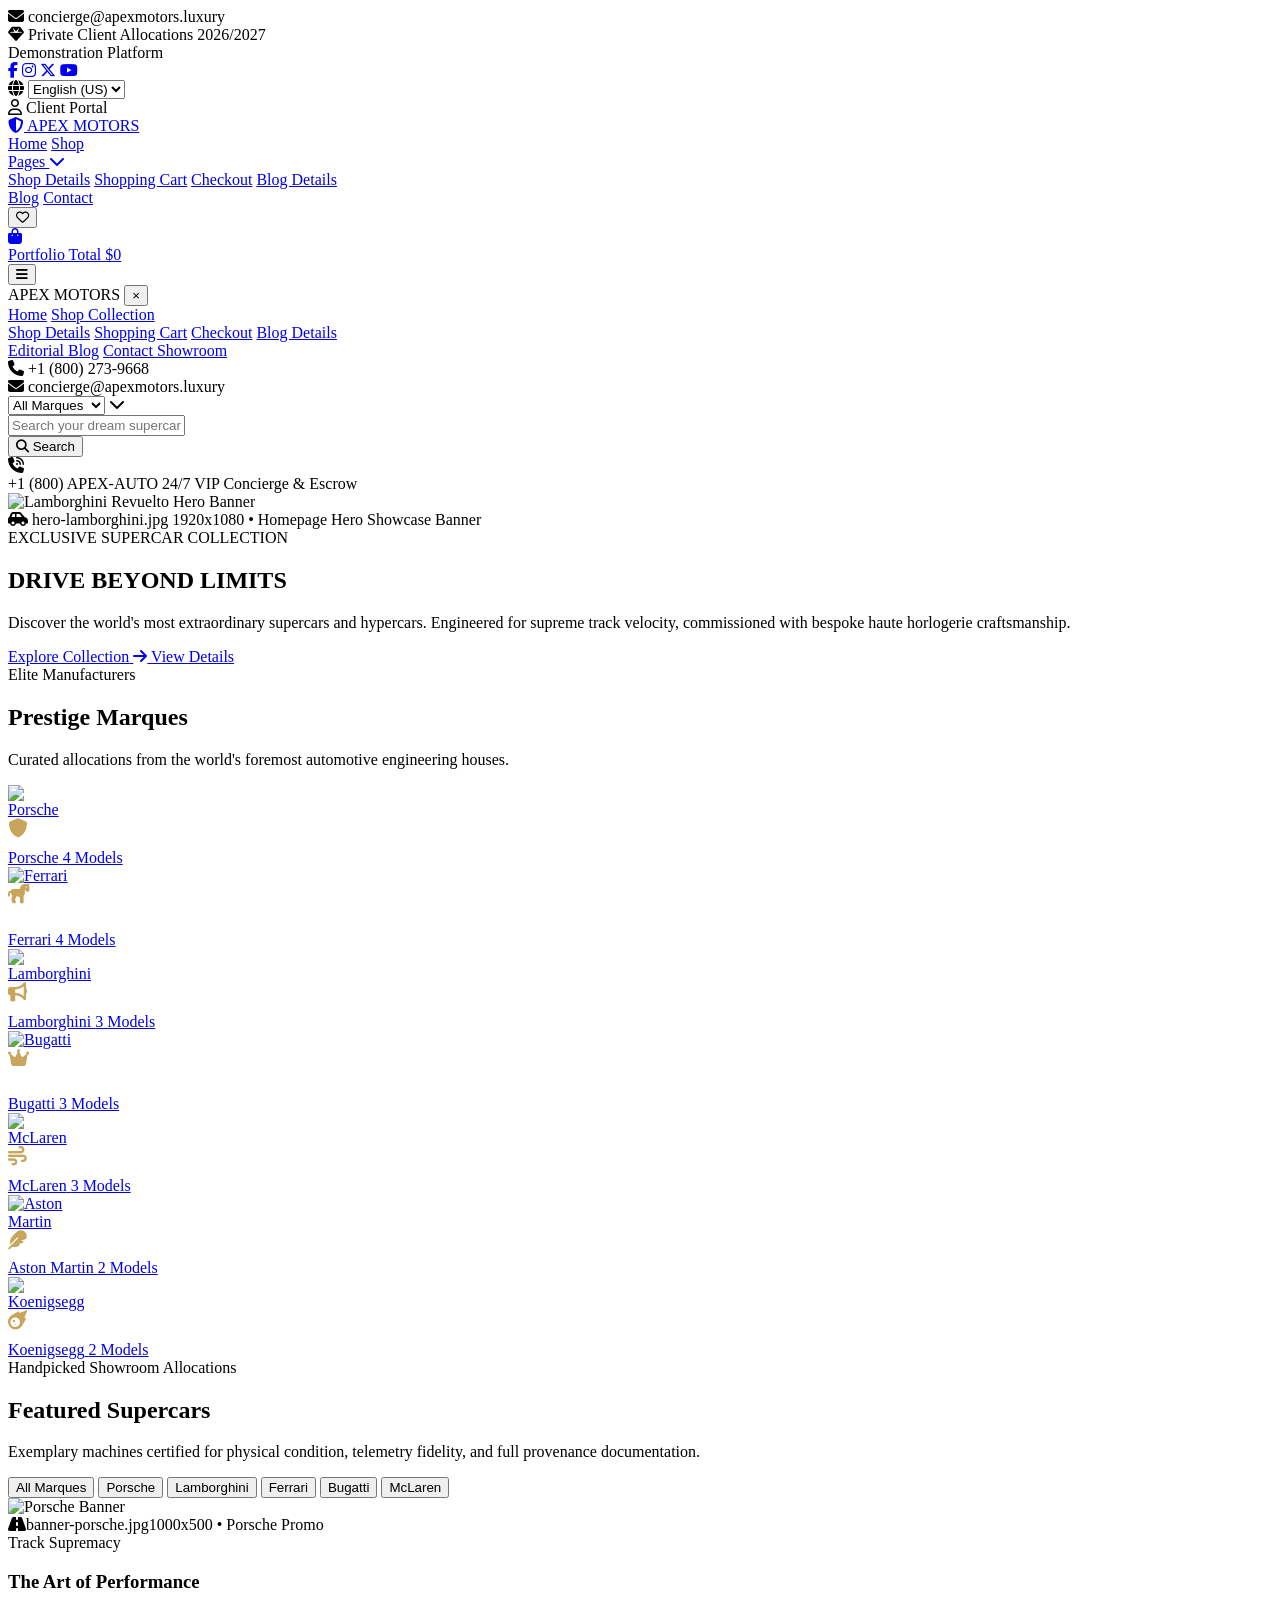
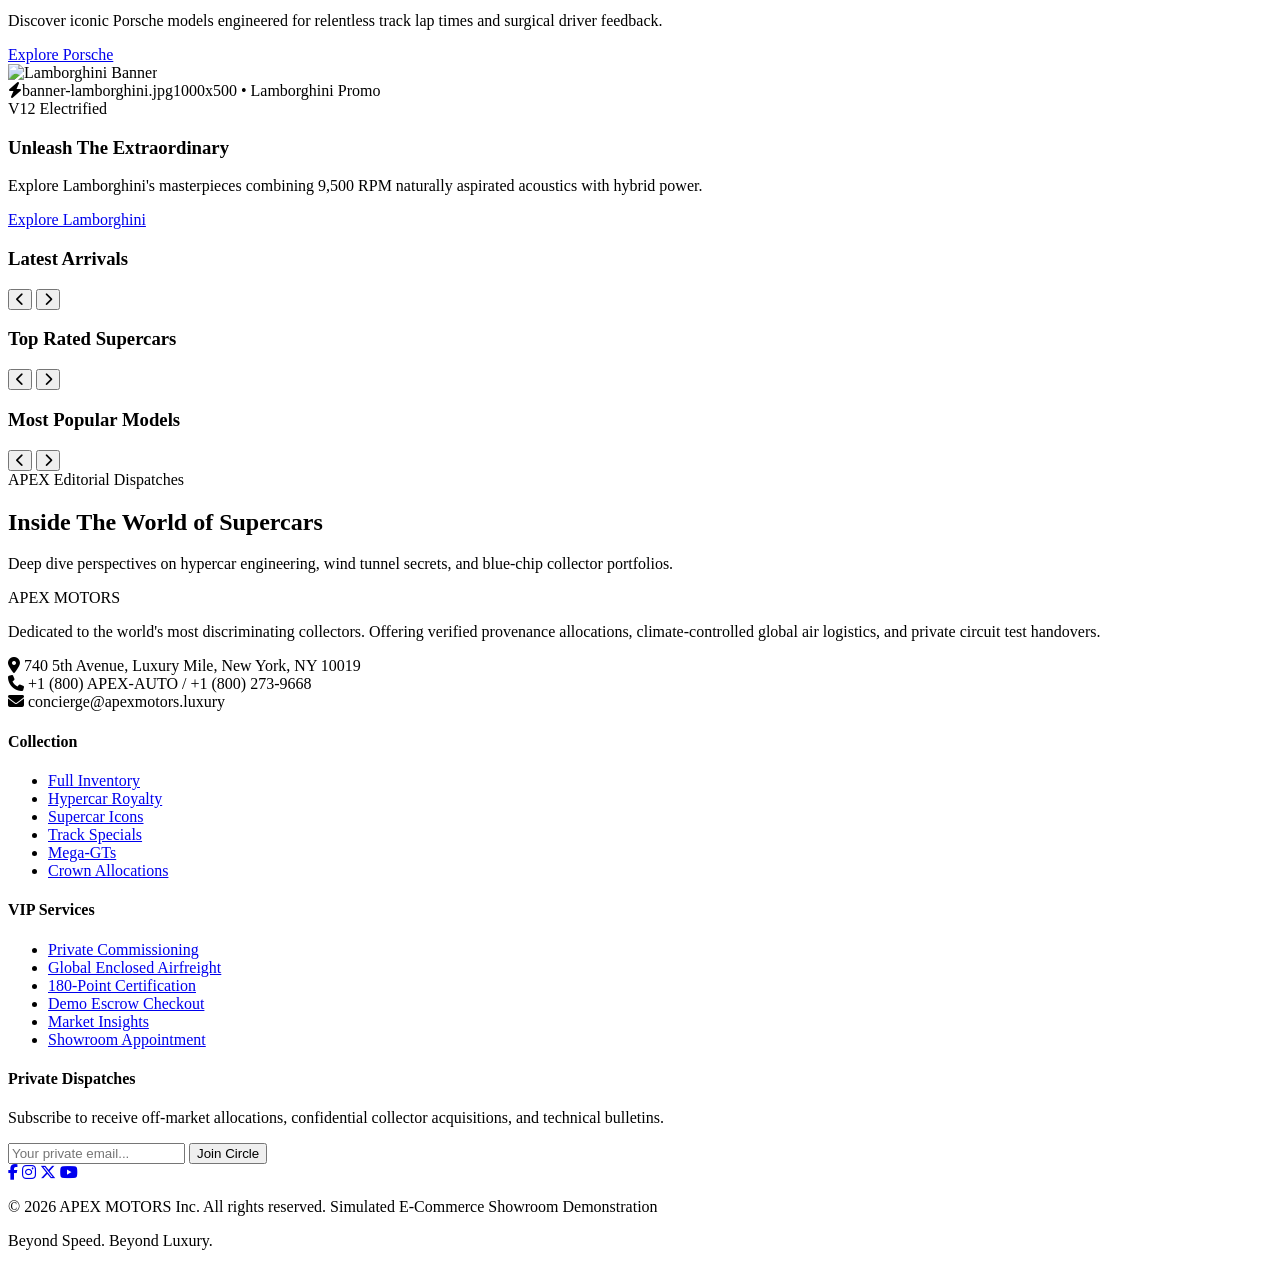
==== index.html @ 687f0379 "Add files via upload" ====
<!DOCTYPE html>
<html lang="en">
<head>
  <meta charset="UTF-8">
  <meta name="viewport" content="width=device-width, initial-scale=1.0">
  <title>APEX MOTORS – Luxury & Exotic Cars | Beyond Speed. Beyond Luxury.</title>
  <meta name="description" content="Premier luxury showroom offering the world's most extraordinary supercars and hypercars from Porsche, Ferrari, Lamborghini, Bugatti, McLaren, and Koenigsegg.">

  <!-- Font Awesome 6 -->
  <link rel="stylesheet" href="https://cdnjs.cloudflare.com/ajax/libs/font-awesome/6.5.1/css/all.min.css">
  <!-- Stylesheets -->
  <link rel="stylesheet" href="css/style.css">
  <link rel="stylesheet" href="css/components.css">
  <link rel="stylesheet" href="css/responsive.css">
  <!-- Image Loader early in head -->
  <script src="js/image-loader.js"></script>
</head>
<body>

  <!-- Top Bar -->
  <aside class="header-top" aria-label="Showroom Information">
    <div class="container">
      <div class="header-top-left">
        <div class="top-contact-item">
          <i class="fa-solid fa-envelope"></i>
          <span>concierge@apexmotors.luxury</span>
        </div>
        <div class="top-contact-item">
          <i class="fa-solid fa-gem"></i>
          <span>Private Client Allocations 2026/2027</span>
        </div>
        <span class="top-notice-pill">Demonstration Platform</span>
      </div>
      <div class="header-top-right">
        <div class="top-social-links">
          <a href="#" aria-label="Facebook"><i class="fa-brands fa-facebook-f"></i></a>
          <a href="#" aria-label="Instagram"><i class="fa-brands fa-instagram"></i></a>
          <a href="#" aria-label="X (Twitter)"><i class="fa-brands fa-x-twitter"></i></a>
          <a href="#" aria-label="YouTube"><i class="fa-brands fa-youtube"></i></a>
        </div>
        <span class="top-divider"></span>
        <div class="header-lang-wrapper">
          <i class="fa-solid fa-globe"></i>
          <select id="header-language-select" class="header-lang-select" aria-label="Select Language">
            <option value="en">English (US)</option>
            <option value="vi">Tiếng Việt</option>
          </select>
        </div>
        <span class="top-divider"></span>
        <div id="header-user-btn" class="header-user-action">
          <i class="fa-regular fa-user"></i>
          <span>Client Portal</span>
        </div>
      </div>
    </div>
  </aside>

  <!-- Main Navigation Header -->
  <header class="header-main" role="banner">
    <div class="container">
      <a href="index.html" class="header-brand">
        <span class="header-brand-logo">
          <i class="fa-solid fa-shield-halved"></i>
          APEX <span>MOTORS</span>
        </span>
      </a>

      <nav class="main-nav" role="navigation" aria-label="Main Navigation">
        <a href="index.html" class="nav-link active">Home</a>
        <a href="shop-grid.html" class="nav-link">Shop</a>
        <div class="nav-item-has-children">
          <a href="shop-grid.html" class="nav-link nav-link-parent">
            Pages <i class="fa-solid fa-chevron-down"></i>
          </a>
          <div class="nav-dropdown">
            <a href="shop-details.html" class="nav-dropdown-link">Shop Details</a>
            <a href="shoping-cart.html" class="nav-dropdown-link">Shopping Cart</a>
            <a href="checkout.html" class="nav-dropdown-link">Checkout</a>
            <a href="blog-details.html" class="nav-dropdown-link">Blog Details</a>
          </div>
        </div>
        <a href="blog.html" class="nav-link">Blog</a>
        <a href="contact.html" class="nav-link">Contact</a>
      </nav>

      <div class="header-actions">
        <!-- Wishlist Icon -->
        <button type="button" class="action-icon-btn trigger-wishlist-modal" aria-label="View Saved Wishlist" title="Saved Wishlist">
          <i class="fa-regular fa-heart"></i>
          <span class="action-badge header-wishlist-count" style="display: none;">0</span>
        </button>

        <!-- Cart Preview -->
        <a href="shoping-cart.html" class="header-cart-preview" title="View Acquisition Cart">
          <div class="action-icon-btn">
            <i class="fa-solid fa-bag-shopping"></i>
            <span class="action-badge header-cart-count" style="display: none;">0</span>
          </div>
          <div class="header-cart-meta">
            <span class="header-cart-label">Portfolio Total</span>
            <span class="header-cart-total-price">$0</span>
          </div>
        </a>

        <!-- Mobile Menu Toggle -->
        <button type="button" class="mobile-menu-toggle" aria-label="Toggle Navigation Menu">
          <i class="fa-solid fa-bars"></i>
        </button>
      </div>
    </div>
  </header>

  <!-- Mobile Drawer -->
  <div class="mobile-nav-overlay"></div>
  <div class="mobile-nav-drawer" role="dialog" aria-modal="true" aria-label="Mobile Navigation">
    <div class="mobile-nav-header">
      <span class="header-brand-logo">APEX <span>MOTORS</span></span>
      <button type="button" class="mobile-nav-close" aria-label="Close Menu">&times;</button>
    </div>
    <div class="mobile-nav-links">
      <a href="index.html" class="mobile-nav-link active">Home</a>
      <a href="shop-grid.html" class="mobile-nav-link">Shop Collection</a>
      <div class="mobile-nav-dropdown">
        <a href="shop-details.html">Shop Details</a>
        <a href="shoping-cart.html">Shopping Cart</a>
        <a href="checkout.html">Checkout</a>
        <a href="blog-details.html">Blog Details</a>
      </div>
      <a href="blog.html" class="mobile-nav-link">Editorial Blog</a>
      <a href="contact.html" class="mobile-nav-link">Contact Showroom</a>
    </div>
    <div class="mobile-nav-footer">
      <div><i class="fa-solid fa-phone text-gold"></i> +1 (800) 273-9668</div>
      <div><i class="fa-solid fa-envelope text-gold"></i> concierge@apexmotors.luxury</div>
    </div>
  </div>

  <!-- Hero Search & Support Bar -->
  <section class="hero-search-section">
    <div class="container">
      <div class="hero-search-container">
        <form class="hero-search-form" action="shop-grid.html" method="GET">
          <div class="search-brand-select-wrapper">
            <select name="brand" class="search-brand-select" aria-label="Select Marque">
              <option value="all">All Marques</option>
              <option value="Porsche">Porsche</option>
              <option value="Ferrari">Ferrari</option>
              <option value="Lamborghini">Lamborghini</option>
              <option value="Bugatti">Bugatti</option>
              <option value="McLaren">McLaren</option>
              <option value="Aston Martin">Aston Martin</option>
              <option value="Koenigsegg">Koenigsegg</option>
            </select>
            <i class="fa-solid fa-chevron-down select-arrow"></i>
          </div>
          <div class="search-input-wrapper">
            <input type="text" name="search" class="search-input" placeholder="Search your dream supercar..." aria-label="Search Supercars" />
          </div>
          <button type="submit" class="btn-search">
            <i class="fa-solid fa-magnifying-glass"></i>
            <span>Search</span>
          </button>
        </form>

        <div class="showroom-support-badge">
          <div class="support-icon">
            <i class="fa-solid fa-phone-volume"></i>
          </div>
          <div class="support-info">
            <span class="support-phone">+1 (800) APEX-AUTO</span>
            <span class="support-hours">24/7 VIP Concierge & Escrow</span>
          </div>
        </div>
      </div>
    </div>
  </section>

  <!-- Hero Main Showcase -->
  <section class="hero-section">
    <div class="hero-bg-container">
      <div 
        class="image-slot hero-bg-slot" 
        data-image="images/hero/hero-lamborghini.jpg"
        data-filename="hero-lamborghini.jpg"
        data-dimensions="1920x1080"
        data-desc="Showroom Hero Banner – Flagship V12 Hypercar"
        role="img"
        aria-label="Lamborghini Revuelto Flagship Showcase"
      >
        <img 
          src="images/hero/hero-lamborghini.jpg" 
          alt="Lamborghini Revuelto Hero Banner" 
          class="slot-real-image" 
          onload="ImageLoader.onImageLoad(this)" 
          onerror="ImageLoader.onImageError(this)" 
        />
        <div class="image-placeholder">
          <div class="placeholder-inner">
            <span class="placeholder-icon"><i class="fa-solid fa-car-side"></i></span>
            <span class="placeholder-filename">hero-lamborghini.jpg</span>
            <span class="placeholder-meta">
              <span class="placeholder-size">1920x1080</span>
              <span class="placeholder-dot">&bull;</span>
              <span class="placeholder-desc">Homepage Hero Showcase Banner</span>
            </span>
          </div>
        </div>
      </div>
    </div>
    <div class="hero-overlay"></div>
    <div class="container">
      <div class="hero-content">
        <span class="hero-label">EXCLUSIVE SUPERCAR COLLECTION</span>
        <h1 class="hero-title">DRIVE BEYOND <span>LIMITS</span></h1>
        <p class="hero-subtitle">
          Discover the world's most extraordinary supercars and hypercars. Engineered for supreme track velocity, commissioned with bespoke haute horlogerie craftsmanship.
        </p>
        <div class="hero-actions">
          <a href="shop-grid.html" class="btn btn-gold">
            <span>Explore Collection</span>
            <i class="fa-solid fa-arrow-right"></i>
          </a>
          <a href="shop-details.html?id=lamborghini-revuelto" class="btn btn-outline">
            <span>View Details</span>
          </a>
        </div>
      </div>
    </div>
  </section>

  <!-- Brand Categories Carousel / Grid -->
  <section class="brand-categories-section section-spad">
    <div class="container">
      <div class="section-header">
        <span class="section-tagline">Elite Manufacturers</span>
        <h2 class="section-title">Prestige Marques</h2>
        <p class="section-subtitle">Curated allocations from the world's foremost automotive engineering houses.</p>
      </div>

      <div class="brand-grid">
        <a href="shop-grid.html?brand=Porsche" class="brand-card">
          <div class="brand-logo-slot">
            <div 
              class="image-slot" 
              data-image="images/brands/brand-porsche.png"
              data-filename="brand-porsche.png"
              data-dimensions="200x200"
              data-desc="Porsche Logo Asset"
              style="width: 64px; height: 64px; border-radius: 50%;"
            >
              <img src="images/brands/brand-porsche.jpg" alt="Porsche" class="slot-real-image" onload="ImageLoader.onImageLoad(this)" onerror="ImageLoader.onImageError(this)" />
              <div class="image-placeholder"><div class="placeholder-inner"><i class="fa-solid fa-shield" style="font-size: 1.2rem; color: #C9A45C;"></i></div></div>
            </div>
          </div>
          <span class="brand-card-name">Porsche</span>
          <span class="brand-card-count">4 Models</span>
        </a>

        <a href="shop-grid.html?brand=Ferrari" class="brand-card">
          <div class="brand-logo-slot">
            <div 
              class="image-slot" 
              data-image="images/brands/brand-ferrari.jpg"
              data-filename="brand-ferrari.png"
              data-dimensions="200x200"
              data-desc="Ferrari Logo Asset"
              style="width: 64px; height: 64px; border-radius: 50%;"
            >
              <img src="images/brands/brand-ferrari.png" alt="Ferrari" class="slot-real-image" onload="ImageLoader.onImageLoad(this)" onerror="ImageLoader.onImageError(this)" />
              <div class="image-placeholder"><div class="placeholder-inner"><i class="fa-solid fa-horse" style="font-size: 1.2rem; color: #C9A45C;"></i></div></div>
            </div>
          </div>
          <span class="brand-card-name">Ferrari</span>
          <span class="brand-card-count">4 Models</span>
        </a>

        <a href="shop-grid.html?brand=Lamborghini" class="brand-card">
          <div class="brand-logo-slot">
            <div 
              class="image-slot" 
              data-image="images/brands/brand-lamborghini.png"
              data-filename="brand-lamborghini.png"
              data-dimensions="200x200"
              data-desc="Lamborghini Logo Asset"
              style="width: 64px; height: 64px; border-radius: 50%;"
            >
              <img src="images/brands/brand-lamborghini.jpg" alt="Lamborghini" class="slot-real-image" onload="ImageLoader.onImageLoad(this)" onerror="ImageLoader.onImageError(this)" />
              <div class="image-placeholder"><div class="placeholder-inner"><i class="fa-solid fa-bullhorn" style="font-size: 1.2rem; color: #C9A45C;"></i></div></div>
            </div>
          </div>
          <span class="brand-card-name">Lamborghini</span>
          <span class="brand-card-count">3 Models</span>
        </a>

        <a href="shop-grid.html?brand=Bugatti" class="brand-card">
          <div class="brand-logo-slot">
            <div 
              class="image-slot" 
              data-image="images/brands/brand-bugatti.png"
              data-filename="brand-bugatti.png"
              data-dimensions="200x200"
              data-desc="Bugatti Logo Asset"
              style="width: 64px; height: 64px; border-radius: 50%;"
            >
              <img src="images/brands/brand-bugatti.png" alt="Bugatti" class="slot-real-image" onload="ImageLoader.onImageLoad(this)" onerror="ImageLoader.onImageError(this)" />
              <div class="image-placeholder"><div class="placeholder-inner"><i class="fa-solid fa-crown" style="font-size: 1.2rem; color: #C9A45C;"></i></div></div>
            </div>
          </div>
          <span class="brand-card-name">Bugatti</span>
          <span class="brand-card-count">3 Models</span>
        </a>

        <a href="shop-grid.html?brand=McLaren" class="brand-card">
          <div class="brand-logo-slot">
            <div 
              class="image-slot" 
              data-image="images/brands/brand-mclaren.png"
              data-filename="brand-mclaren.png"
              data-dimensions="200x200"
              data-desc="McLaren Logo Asset"
              style="width: 64px; height: 64px; border-radius: 50%;"
            >
              <img src="images/brands/brand-mclaren.jpg" alt="McLaren" class="slot-real-image" onload="ImageLoader.onImageLoad(this)" onerror="ImageLoader.onImageError(this)" />
              <div class="image-placeholder"><div class="placeholder-inner"><i class="fa-solid fa-wind" style="font-size: 1.2rem; color: #C9A45C;"></i></div></div>
            </div>
          </div>
          <span class="brand-card-name">McLaren</span>
          <span class="brand-card-count">3 Models</span>
        </a>

        <a href="shop-grid.html?brand=Aston%20Martin" class="brand-card">
          <div class="brand-logo-slot">
            <div 
              class="image-slot" 
              data-image="images/brands/brand-aston-martin.png"
              data-filename="brand-aston-martin.png"
              data-dimensions="200x200"
              data-desc="Aston Martin Logo Asset"
              style="width: 64px; height: 64px; border-radius: 50%;"
            >
              <img src="images/brands/brand-aston-martin.png" alt="Aston Martin" class="slot-real-image" onload="ImageLoader.onImageLoad(this)" onerror="ImageLoader.onImageError(this)" />
              <div class="image-placeholder"><div class="placeholder-inner"><i class="fa-solid fa-feather" style="font-size: 1.2rem; color: #C9A45C;"></i></div></div>
            </div>
          </div>
          <span class="brand-card-name">Aston Martin</span>
          <span class="brand-card-count">2 Models</span>
        </a>

        <a href="shop-grid.html?brand=Koenigsegg" class="brand-card">
          <div class="brand-logo-slot">
            <div 
              class="image-slot" 
              data-image="images/brands/brand-koenigsegg.png"
              data-filename="brand-koenigsegg.png"
              data-dimensions="200x200"
              data-desc="Koenigsegg Logo Asset"
              style="width: 64px; height: 64px; border-radius: 50%;"
            >
              <img src="images/brands/brand-koenigsegg.png" alt="Koenigsegg" class="slot-real-image" onload="ImageLoader.onImageLoad(this)" onerror="ImageLoader.onImageError(this)" />
              <div class="image-placeholder"><div class="placeholder-inner"><i class="fa-solid fa-meteor" style="font-size: 1.2rem; color: #C9A45C;"></i></div></div>
            </div>
          </div>
          <span class="brand-card-name">Koenigsegg</span>
          <span class="brand-card-count">2 Models</span>
        </a>
      </div>
    </div>
  </section>

  <!-- Featured Cars with Working Filter Tabs -->
  <section class="featured-section section-spad" style="background-color: var(--bg-secondary); border-top: 1px solid var(--border-color); border-bottom: 1px solid var(--border-color);">
    <div class="container">
      <div class="section-header">
        <span class="section-tagline">Handpicked Showroom Allocations</span>
        <h2 class="section-title">Featured Supercars</h2>
        <p class="section-subtitle">Exemplary machines certified for physical condition, telemetry fidelity, and full provenance documentation.</p>
      </div>

      <!-- Filter Tabs -->
      <div class="featured-filter-tabs">
        <button type="button" class="filter-tab-btn is-active" data-filter="all">All Marques</button>
        <button type="button" class="filter-tab-btn" data-filter="Porsche">Porsche</button>
        <button type="button" class="filter-tab-btn" data-filter="Lamborghini">Lamborghini</button>
        <button type="button" class="filter-tab-btn" data-filter="Ferrari">Ferrari</button>
        <button type="button" class="filter-tab-btn" data-filter="Bugatti">Bugatti</button>
        <button type="button" class="filter-tab-btn" data-filter="McLaren">McLaren</button>
      </div>

      <!-- Cards Grid -->
      <div class="featured-cars-grid" id="homepage-featured-grid">
        <!-- Rendered dynamically by JavaScript -->
      </div>
    </div>
  </section>

  <!-- Promotional Banners -->
  <section class="promotions-section section-spad">
    <div class="container">
      <div class="promotions-grid">
        <!-- Banner 1 -->
        <div class="promo-banner-card">
          <div class="promo-banner-bg">
            <div 
              class="image-slot" 
              data-image="images/banners/banner-porsche.jpg"
              data-filename="banner-porsche.jpg"
              data-dimensions="1000x500"
              data-desc="Porsche Track Banner"
              role="img"
              aria-label="Porsche GT Series Track Weapon"
            >
              <img src="images/banners/banner-porsche.jpg" alt="Porsche Banner" class="slot-real-image" onload="ImageLoader.onImageLoad(this)" onerror="ImageLoader.onImageError(this)" />
              <div class="image-placeholder"><div class="placeholder-inner"><i class="fa-solid fa-road"></i><span class="placeholder-filename">banner-porsche.jpg</span><span class="placeholder-meta">1000x500 &bull; Porsche Promo</span></div></div>
            </div>
          </div>
          <div class="promo-banner-overlay"></div>
          <div class="promo-banner-content">
            <span class="promo-tag">Track Supremacy</span>
            <h3 class="promo-title">The Art of Performance</h3>
            <p class="promo-desc">Discover iconic Porsche models engineered for relentless track lap times and surgical driver feedback.</p>
            <a href="shop-grid.html?brand=Porsche" class="btn btn-gold btn-sm">Explore Porsche</a>
          </div>
        </div>

        <!-- Banner 2 -->
        <div class="promo-banner-card">
          <div class="promo-banner-bg">
            <div 
              class="image-slot" 
              data-image="images/banners/banner-lamborghini.jpg"
              data-filename="banner-lamborghini.jpg"
              data-dimensions="1000x500"
              data-desc="Lamborghini V12 Hybrid Banner"
              role="img"
              aria-label="Lamborghini V12 Hybrid Electrification"
            >
              <img src="images/banners/banner-lamborghini.jpg" alt="Lamborghini Banner" class="slot-real-image" onload="ImageLoader.onImageLoad(this)" onerror="ImageLoader.onImageError(this)" />
              <div class="image-placeholder"><div class="placeholder-inner"><i class="fa-solid fa-bolt"></i><span class="placeholder-filename">banner-lamborghini.jpg</span><span class="placeholder-meta">1000x500 &bull; Lamborghini Promo</span></div></div>
            </div>
          </div>
          <div class="promo-banner-overlay"></div>
          <div class="promo-banner-content">
            <span class="promo-tag">V12 Electrified</span>
            <h3 class="promo-title">Unleash The Extraordinary</h3>
            <p class="promo-desc">Explore Lamborghini's masterpieces combining 9,500 RPM naturally aspirated acoustics with hybrid power.</p>
            <a href="shop-grid.html?brand=Lamborghini" class="btn btn-gold btn-sm">Explore Lamborghini</a>
          </div>
        </div>
      </div>
    </div>
  </section>

  <!-- Product Collections (3 Columns) -->
  <section class="collections-section section-spad" style="background-color: var(--bg-secondary); border-top: 1px solid var(--border-color); border-bottom: 1px solid var(--border-color);">
    <div class="container">
      <div class="collections-grid">
        <!-- Column 1: Latest Arrivals -->
        <div class="collection-column">
          <div class="collection-header">
            <h3 class="collection-title">Latest Arrivals</h3>
            <div class="collection-arrows">
              <button type="button" class="collection-arrow-btn" id="col-latest-prev" aria-label="Previous"><i class="fa-solid fa-chevron-left"></i></button>
              <button type="button" class="collection-arrow-btn" id="col-latest-next" aria-label="Next"><i class="fa-solid fa-chevron-right"></i></button>
            </div>
          </div>
          <div class="collection-items" id="col-latest-items">
            <!-- Dynamic Mini Cards -->
          </div>
        </div>

        <!-- Column 2: Top Rated Supercars -->
        <div class="collection-column">
          <div class="collection-header">
            <h3 class="collection-title">Top Rated Supercars</h3>
            <div class="collection-arrows">
              <button type="button" class="collection-arrow-btn" id="col-rated-prev" aria-label="Previous"><i class="fa-solid fa-chevron-left"></i></button>
              <button type="button" class="collection-arrow-btn" id="col-rated-next" aria-label="Next"><i class="fa-solid fa-chevron-right"></i></button>
            </div>
          </div>
          <div class="collection-items" id="col-rated-items">
            <!-- Dynamic Mini Cards -->
          </div>
        </div>

        <!-- Column 3: Most Popular Models -->
        <div class="collection-column">
          <div class="collection-header">
            <h3 class="collection-title">Most Popular Models</h3>
            <div class="collection-arrows">
              <button type="button" class="collection-arrow-btn" id="col-popular-prev" aria-label="Previous"><i class="fa-solid fa-chevron-left"></i></button>
              <button type="button" class="collection-arrow-btn" id="col-popular-next" aria-label="Next"><i class="fa-solid fa-chevron-right"></i></button>
            </div>
          </div>
          <div class="collection-items" id="col-popular-items">
            <!-- Dynamic Mini Cards -->
          </div>
        </div>
      </div>
    </div>
  </section>

  <!-- Latest Blog Section -->
  <section class="latest-blog-section section-spad">
    <div class="container">
      <div class="section-header">
        <span class="section-tagline">APEX Editorial Dispatches</span>
        <h2 class="section-title">Inside The World of Supercars</h2>
        <p class="section-subtitle">Deep dive perspectives on hypercar engineering, wind tunnel secrets, and blue-chip collector portfolios.</p>
      </div>

      <div class="latest-blog-grid" id="homepage-blog-grid">
        <!-- Rendered dynamically from APEX_DATA.blogPosts -->
      </div>
    </div>
  </section>

  <!-- Footer -->
  <footer class="footer-main" role="contentinfo">
    <div class="footer-top">
      <div class="container">
        <div class="footer-grid">
          <!-- Col 1 -->
          <div class="footer-col-brand">
            <span class="footer-brand-logo">APEX <span>MOTORS</span></span>
            <p class="footer-brand-desc">
              Dedicated to the world's most discriminating collectors. Offering verified provenance allocations, climate-controlled global air logistics, and private circuit test handovers.
            </p>
            <div class="footer-contact-list">
              <div class="footer-contact-item">
                <i class="fa-solid fa-location-dot"></i>
                <span>740 5th Avenue, Luxury Mile, New York, NY 10019</span>
              </div>
              <div class="footer-contact-item">
                <i class="fa-solid fa-phone"></i>
                <span>+1 (800) APEX-AUTO / +1 (800) 273-9668</span>
              </div>
              <div class="footer-contact-item">
                <i class="fa-solid fa-envelope"></i>
                <span>concierge@apexmotors.luxury</span>
              </div>
            </div>
          </div>

          <!-- Col 2: Quick Links -->
          <div class="footer-col-links">
            <h4 class="footer-col-title">Collection</h4>
            <ul class="footer-links-list">
              <li><a href="shop-grid.html">Full Inventory</a></li>
              <li><a href="shop-grid.html?category=Hypercar">Hypercar Royalty</a></li>
              <li><a href="shop-grid.html?category=Supercar">Supercar Icons</a></li>
              <li><a href="shop-grid.html?category=Sports%20Car">Track Specials</a></li>
              <li><a href="shop-grid.html?category=Grand%20Tourer">Mega-GTs</a></li>
              <li><a href="shop-grid.html?sort=price-high">Crown Allocations</a></li>
            </ul>
          </div>

          <!-- Col 3: Customer Support -->
          <div class="footer-col-links">
            <h4 class="footer-col-title">VIP Services</h4>
            <ul class="footer-links-list">
              <li><a href="contact.html">Private Commissioning</a></li>
              <li><a href="contact.html">Global Enclosed Airfreight</a></li>
              <li><a href="shop-details.html">180-Point Certification</a></li>
              <li><a href="checkout.html">Demo Escrow Checkout</a></li>
              <li><a href="blog.html">Market Insights</a></li>
              <li><a href="contact.html">Showroom Appointment</a></li>
            </ul>
          </div>

          <!-- Col 4: Newsletter -->
          <div class="footer-col-newsletter">
            <h4 class="footer-col-title">Private Dispatches</h4>
            <p class="footer-newsletter-text">
              Subscribe to receive off-market allocations, confidential collector acquisitions, and technical bulletins.
            </p>
            <form class="footer-newsletter-form">
              <input type="email" placeholder="Your private email..." required aria-label="Email for newsletter" />
              <button type="submit">Join Circle</button>
            </form>
            <div class="footer-social-links">
              <a href="#" class="footer-social-btn" aria-label="Facebook"><i class="fa-brands fa-facebook-f"></i></a>
              <a href="#" class="footer-social-btn" aria-label="Instagram"><i class="fa-brands fa-instagram"></i></a>
              <a href="#" class="footer-social-btn" aria-label="X (Twitter)"><i class="fa-brands fa-x-twitter"></i></a>
              <a href="#" class="footer-social-btn" aria-label="YouTube"><i class="fa-brands fa-youtube"></i></a>
            </div>
          </div>
        </div>
      </div>
    </div>

    <div class="footer-bottom">
      <div class="container">
        <p>&copy; 2026 APEX MOTORS Inc. All rights reserved. <span class="footer-disclaimer-pill">Simulated E-Commerce Showroom Demonstration</span></p>
        <p>Beyond Speed. Beyond Luxury.</p>
      </div>
    </div>
  </footer>

  <!-- Scripts -->
  <script src="js/data.js"></script>
  <script src="js/image-loader.js"></script>
  <script src="js/validation.js"></script>
  <script src="js/cart.js"></script>
  <script src="js/wishlist.js"></script>
  <script src="js/products.js"></script>
  <script src="js/main.js"></script>

  <!-- Homepage Dynamic Inits -->
  <script>
    document.addEventListener("DOMContentLoaded", () => {
      // 1. Featured Supercars with Tabs
      const grid = document.getElementById("homepage-featured-grid");
      const tabBtns = document.querySelectorAll(".featured-filter-tabs .filter-tab-btn");

      const renderFeatured = (brandFilter = "all") => {
        if (!grid) return;
        const filtered = APEX_DATA.cars.filter(car => {
          if (brandFilter === "all") return car.featured || car.badge;
          return car.brand.toLowerCase() === brandFilter.toLowerCase();
        }).slice(0, 8);

        grid.innerHTML = filtered.map(car => Products.renderCard(car)).join("");
      };

      renderFeatured("all");
      Products.bindCardEvents(grid);

      tabBtns.forEach(btn => {
        btn.addEventListener("click", () => {
          tabBtns.forEach(b => b.classList.remove("is-active"));
          btn.classList.add("is-active");
          const brand = btn.getAttribute("data-filter");
          renderFeatured(brand);
        });
      });

      // 2. 3-Column Collections
      const colLatest = document.getElementById("col-latest-items");
      const colRated = document.getElementById("col-rated-items");
      const colPopular = document.getElementById("col-popular-items");

      if (colLatest) {
        const items = APEX_DATA.cars.filter(c => c.collection === "latest").slice(0, 3);
        colLatest.innerHTML = items.map(c => Products.renderMiniCard(c)).join("");
      }
      if (colRated) {
        const items = APEX_DATA.cars.filter(c => c.collection === "topRated").slice(0, 3);
        colRated.innerHTML = items.map(c => Products.renderMiniCard(c)).join("");
      }
      if (colPopular) {
        const items = APEX_DATA.cars.filter(c => c.collection === "popular").slice(0, 3);
        colPopular.innerHTML = items.map(c => Products.renderMiniCard(c)).join("");
      }

      // 3. Latest Blog
      const blogGrid = document.getElementById("homepage-blog-grid");
      if (blogGrid) {
        const recentBlogs = APEX_DATA.blogPosts.slice(0, 3);
        blogGrid.innerHTML = recentBlogs.map(post => `
          <article class="blog-card">
            <a href="blog-details.html?id=${post.id}" class="blog-card-img-link">
              ${ImageLoader.createImageSlot({
                src: post.image,
                alt: post.title,
                description: "Editorial Thumbnail",
                dimensions: "1000x650",
                aspectRatio: "16/10",
                className: "blog-card-image"
              })}
            </a>
            <div class="blog-card-content">
              <div class="blog-card-meta">
                <span class="blog-cat-pill">${post.category}</span>
                <span class="blog-date"><i class="fa-regular fa-calendar"></i> ${post.date}</span>
              </div>
              <h3 class="blog-card-title"><a href="blog-details.html?id=${post.id}">${post.title}</a></h3>
              <p class="blog-card-excerpt">${post.excerpt}</p>
              <div class="blog-card-footer">
                <a href="blog-details.html?id=${post.id}" class="blog-read-more-link">
                  <span>Read Article</span>
                  <i class="fa-solid fa-arrow-right"></i>
                </a>
              </div>
            </div>
          </article>
        `).join("");
      }
    });
  </script>
</body>
</html>
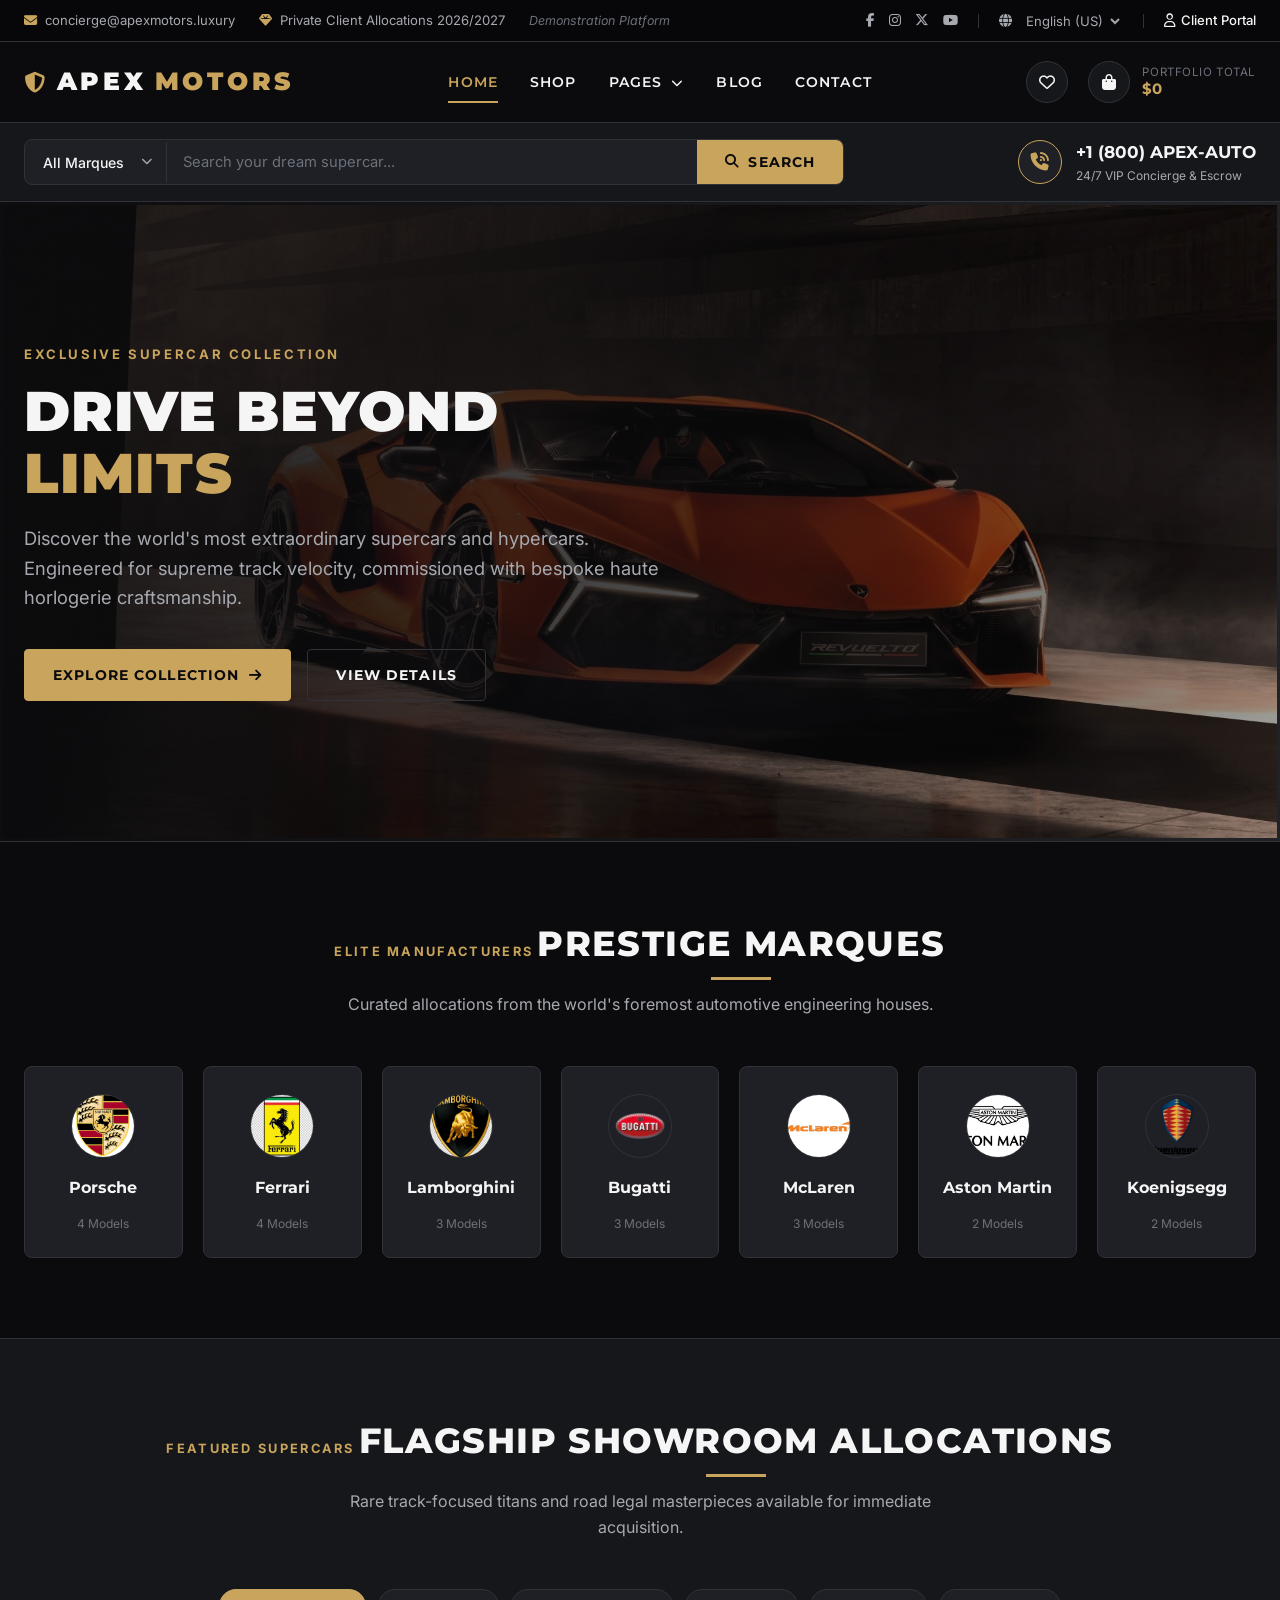
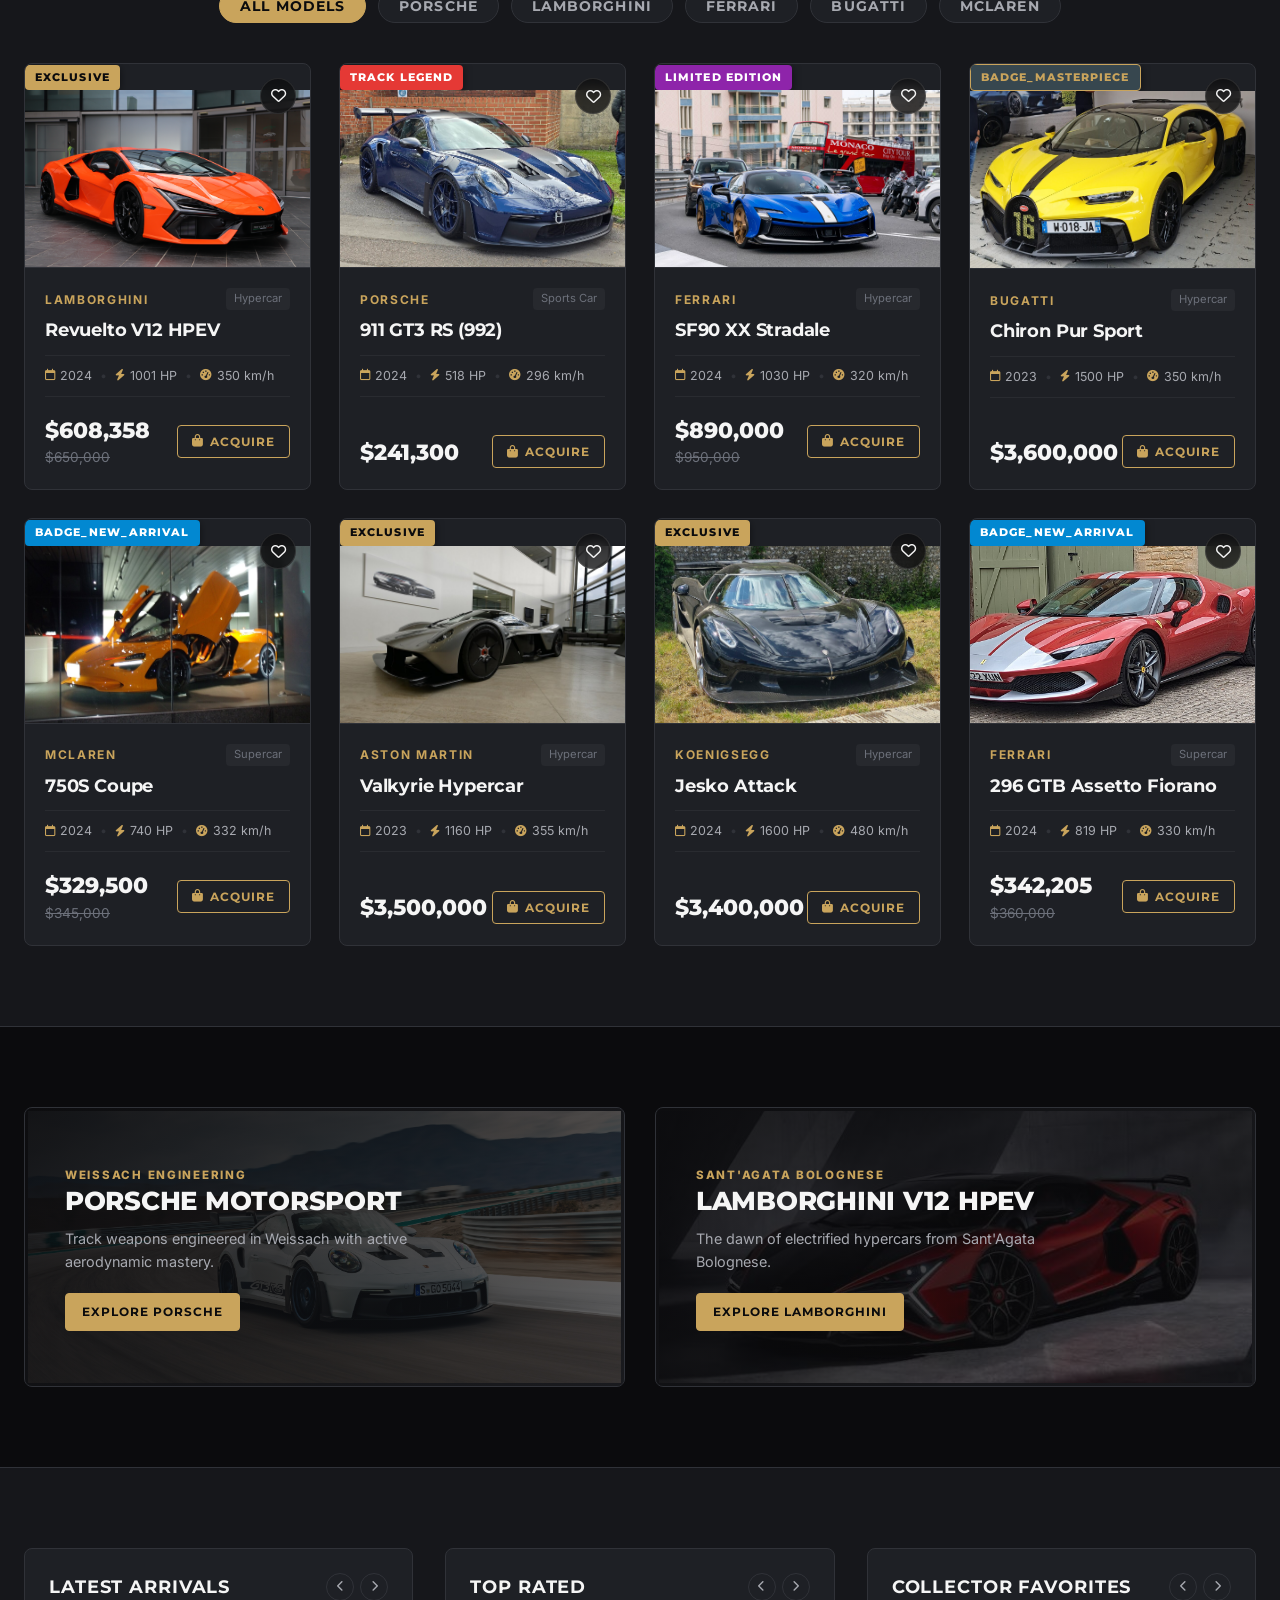
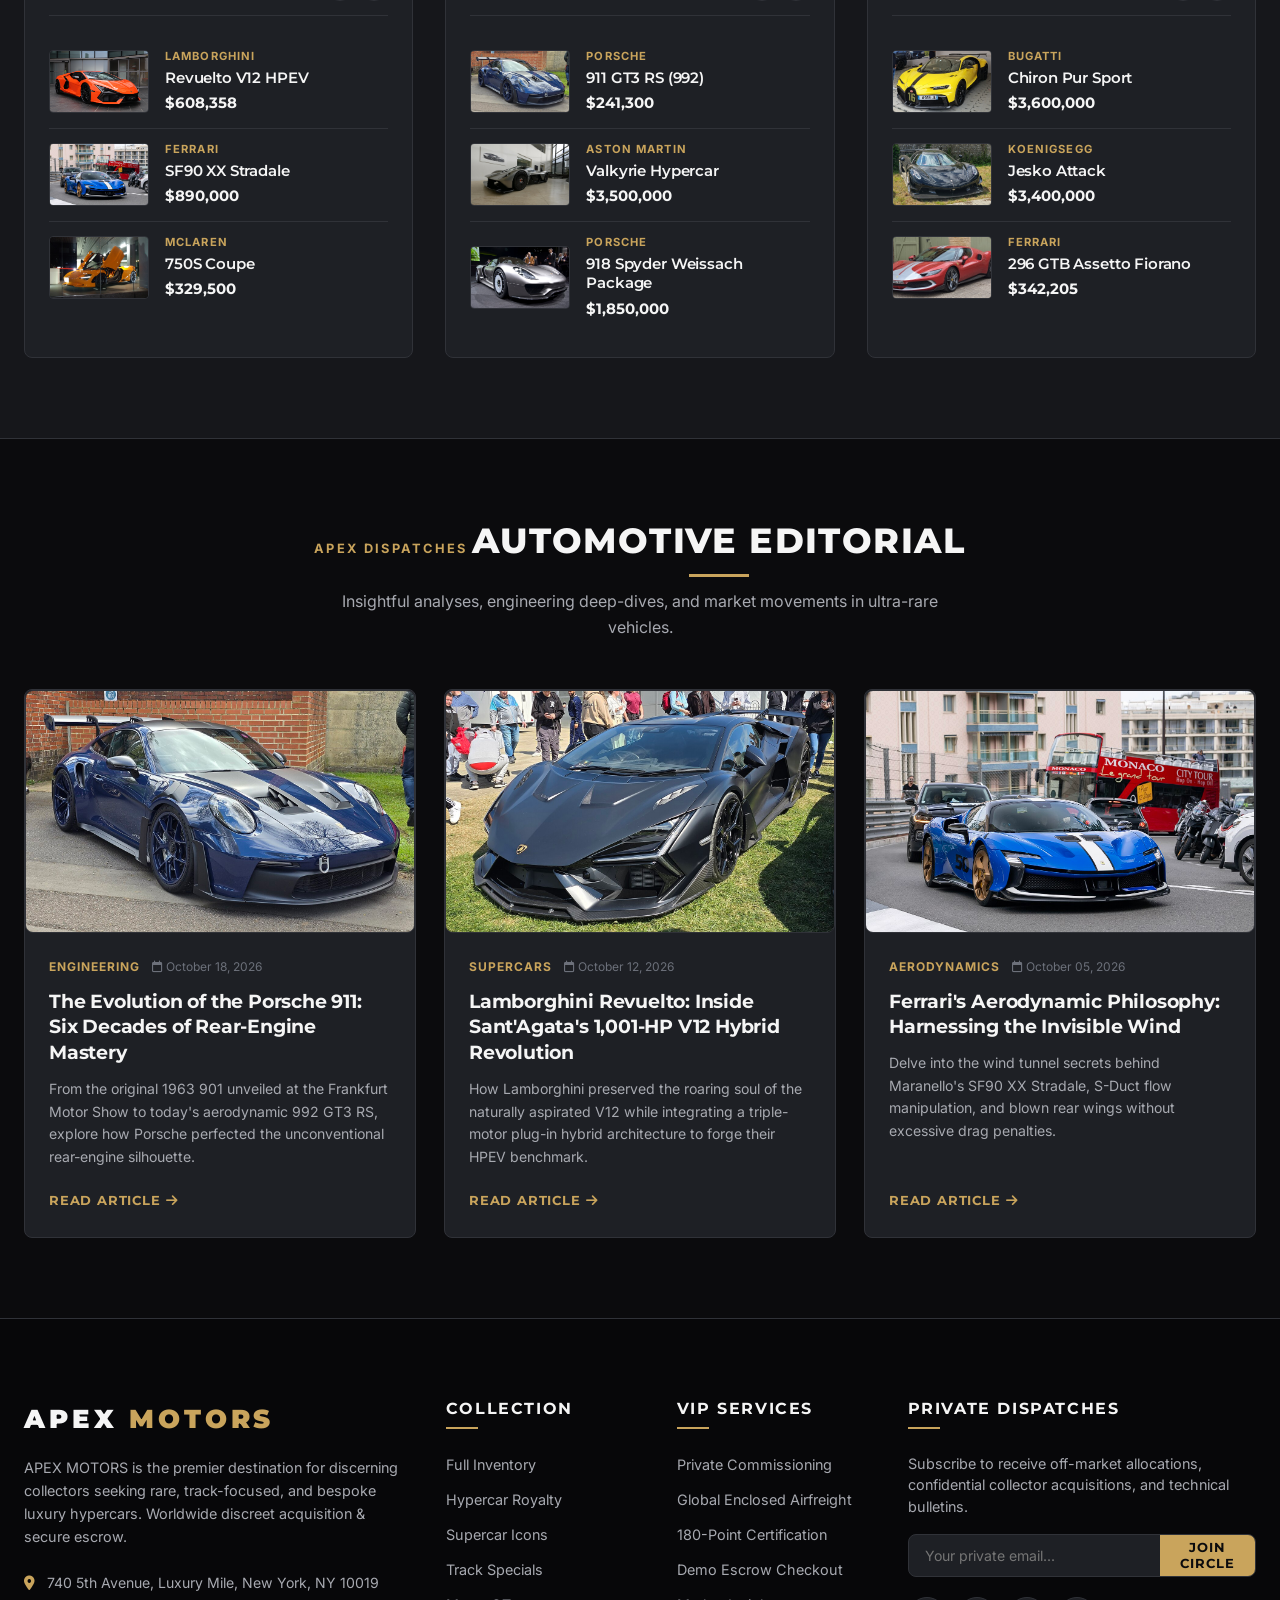
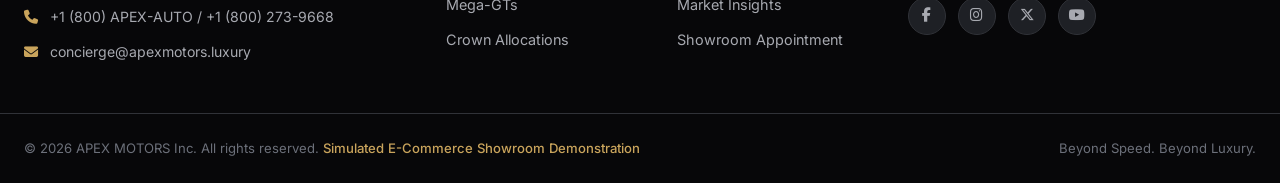
==== commit b0a45f96: "add Vietnamese language to the website" ====
--- a/index.html
+++ b/index.html
@@ -598,6 +598,7 @@
 
   <!-- Scripts -->
   <script src="js/data.js"></script>
+  <script src="js/translations.js"></script>
   <script src="js/image-loader.js"></script>
   <script src="js/validation.js"></script>
   <script src="js/cart.js"></script>
@@ -654,37 +655,126 @@
 
       // 3. Latest Blog
       const blogGrid = document.getElementById("homepage-blog-grid");
-      if (blogGrid) {
+      const renderBlogs = () => {
+        if (!blogGrid) return;
         const recentBlogs = APEX_DATA.blogPosts.slice(0, 3);
-        blogGrid.innerHTML = recentBlogs.map(post => `
-          <article class="blog-card">
-            <a href="blog-details.html?id=${post.id}" class="blog-card-img-link">
-              ${ImageLoader.createImageSlot({
-                src: post.image,
-                alt: post.title,
-                description: "Editorial Thumbnail",
-                dimensions: "1000x650",
-                aspectRatio: "16/10",
-                className: "blog-card-image"
-              })}
-            </a>
-            <div class="blog-card-content">
-              <div class="blog-card-meta">
-                <span class="blog-cat-pill">${post.category}</span>
-                <span class="blog-date"><i class="fa-regular fa-calendar"></i> ${post.date}</span>
+        blogGrid.innerHTML = recentBlogs.map(post => {
+          const postData = typeof I18N !== "undefined" ? I18N.getBlogPost(post.id) : post;
+          const readText = typeof I18N !== "undefined" ? I18N.t("read_article") : "Read Article";
+          return `
+            <article class="blog-card">
+              <a href="blog-details.html?id=${post.id}" class="blog-card-img-link">
+                ${ImageLoader.createImageSlot({
+                  src: post.image,
+                  alt: postData.title,
+                  description: "Editorial Thumbnail",
+                  dimensions: "1000x650",
+                  aspectRatio: "16/10",
+                  className: "blog-card-image"
+                })}
+              </a>
+              <div class="blog-card-content">
+                <div class="blog-card-meta">
+                  <span class="blog-cat-pill">${postData.category}</span>
+                  <span class="blog-date"><i class="fa-regular fa-calendar"></i> ${postData.date}</span>
+                </div>
+                <h3 class="blog-card-title"><a href="blog-details.html?id=${post.id}">${postData.title}</a></h3>
+                <p class="blog-card-excerpt">${postData.excerpt}</p>
+                <div class="blog-card-footer">
+                  <a href="blog-details.html?id=${post.id}" class="blog-read-more-link">
+                    <span>${readText}</span>
+                    <i class="fa-solid fa-arrow-right"></i>
+                  </a>
+                </div>
               </div>
-              <h3 class="blog-card-title"><a href="blog-details.html?id=${post.id}">${post.title}</a></h3>
-              <p class="blog-card-excerpt">${post.excerpt}</p>
-              <div class="blog-card-footer">
-                <a href="blog-details.html?id=${post.id}" class="blog-read-more-link">
-                  <span>Read Article</span>
-                  <i class="fa-solid fa-arrow-right"></i>
-                </a>
-              </div>
-            </div>
-          </article>
-        `).join("");
-      }
+            </article>
+          `;
+        }).join("");
+      };
+      renderBlogs();
+
+      // 4. Update Homepage Text Content
+      const updateHomepageContent = () => {
+        const isVi = typeof I18N !== "undefined" && I18N.getLang() === "vi";
+
+        // Hero content
+        const heroLabel = document.querySelector(".hero-label");
+        const heroTitle = document.querySelector(".hero-title");
+        const heroSub = document.querySelector(".hero-subtitle");
+        const heroExplore = document.querySelector('.hero-actions .btn-gold span');
+        const heroDetails = document.querySelector('.hero-actions .btn-outline span');
+        if (heroLabel && typeof I18N !== "undefined") heroLabel.textContent = I18N.t("hero_label");
+        if (heroTitle && typeof I18N !== "undefined") heroTitle.innerHTML = I18N.t("hero_title");
+        if (heroSub && typeof I18N !== "undefined") heroSub.textContent = I18N.t("hero_subtitle");
+        if (heroExplore && typeof I18N !== "undefined") heroExplore.textContent = I18N.t("hero_explore");
+        if (heroDetails && typeof I18N !== "undefined") heroDetails.textContent = I18N.t("hero_details");
+
+        // Brands section
+        const brandTag = document.querySelector(".brand-categories-section .section-tagline");
+        const brandTitle = document.querySelector(".brand-categories-section .section-title");
+        const brandSub = document.querySelector(".brand-categories-section .section-subtitle");
+        if (brandTag && typeof I18N !== "undefined") brandTag.textContent = I18N.t("marques_tagline");
+        if (brandTitle && typeof I18N !== "undefined") brandTitle.textContent = I18N.t("marques_title");
+        if (brandSub && typeof I18N !== "undefined") brandSub.textContent = I18N.t("marques_subtitle");
+
+        // Featured section
+        const featTag = document.querySelector(".featured-section .section-tagline");
+        const featTitle = document.querySelector(".featured-section .section-title");
+        const featSub = document.querySelector(".featured-section .section-subtitle");
+        if (featTag && typeof I18N !== "undefined") featTag.textContent = I18N.t("featured_tagline");
+        if (featTitle && typeof I18N !== "undefined") featTitle.textContent = I18N.t("featured_title");
+        if (featSub && typeof I18N !== "undefined") featSub.textContent = I18N.t("featured_subtitle");
+
+        const allTabBtn = document.querySelector('.featured-filter-tabs .filter-tab-btn[data-filter="all"]');
+        if (allTabBtn && typeof I18N !== "undefined") allTabBtn.textContent = I18N.t("tab_all");
+
+        // Promos
+        const promoCards = document.querySelectorAll(".promo-banner-card");
+        if (promoCards.length >= 2 && typeof I18N !== "undefined") {
+          const p1Tag = promoCards[0].querySelector(".promo-tag");
+          const p1Title = promoCards[0].querySelector(".promo-title");
+          const p1Desc = promoCards[0].querySelector(".promo-desc");
+          const p1Btn = promoCards[0].querySelector(".btn");
+          if (p1Tag) p1Tag.textContent = I18N.t("promo_porsche_tag");
+          if (p1Title) p1Title.textContent = I18N.t("promo_porsche_title");
+          if (p1Desc) p1Desc.textContent = I18N.t("promo_porsche_desc");
+          if (p1Btn) p1Btn.textContent = isVi ? "Khám phá Porsche" : "Explore Porsche";
+
+          const p2Tag = promoCards[1].querySelector(".promo-tag");
+          const p2Title = promoCards[1].querySelector(".promo-title");
+          const p2Desc = promoCards[1].querySelector(".promo-desc");
+          const p2Btn = promoCards[1].querySelector(".btn");
+          if (p2Tag) p2Tag.textContent = I18N.t("promo_lambo_tag");
+          if (p2Title) p2Title.textContent = I18N.t("promo_lambo_title");
+          if (p2Desc) p2Desc.textContent = I18N.t("promo_lambo_desc");
+          if (p2Btn) p2Btn.textContent = isVi ? "Khám phá Lamborghini" : "Explore Lamborghini";
+        }
+
+        // 3 Columns headers
+        const colTitles = document.querySelectorAll(".collection-column .collection-title");
+        if (colTitles.length >= 3 && typeof I18N !== "undefined") {
+          colTitles[0].textContent = I18N.t("col_latest");
+          colTitles[1].textContent = I18N.t("col_rated");
+          colTitles[2].textContent = I18N.t("col_popular");
+        }
+
+        // Blog section header
+        const blogTag = document.querySelector(".latest-blog-section .section-tagline");
+        const blogTitle = document.querySelector(".latest-blog-section .section-title");
+        const blogSub = document.querySelector(".latest-blog-section .section-subtitle");
+        if (blogTag && typeof I18N !== "undefined") blogTag.textContent = I18N.t("blog_tagline");
+        if (blogTitle && typeof I18N !== "undefined") blogTitle.textContent = I18N.t("blog_title");
+        if (blogSub && typeof I18N !== "undefined") blogSub.textContent = I18N.t("blog_subtitle");
+
+        // Re-render current active featured tab and blogs
+        const activeTabBtn = document.querySelector(".featured-filter-tabs .filter-tab-btn.is-active");
+        const activeBrand = activeTabBtn ? activeTabBtn.getAttribute("data-filter") : "all";
+        renderFeatured(activeBrand);
+        renderBlogs();
+      };
+
+      updateHomepageContent();
+      window.addEventListener("apex:languageChanged", updateHomepageContent);
     });
   </script>
 </body>
--- a/css/style.css
+++ b/css/style.css
@@ -0,0 +1,2321 @@
+/**
+ * APEX MOTORS - Luxury Supercar E-Commerce Design System
+ * Global Layout, Theming, Typography & Core Framework
+ */
+
+@import url('https://fonts.googleapis.com/css2?family=Inter:wght@300;400;500;600;700&family=Montserrat:ital,wght@0,400;0,500;0,600;0,700;0,800;0,900;1,400&display=swap');
+
+:root {
+  /* Color Palette */
+  --bg-primary: #0B0B0D;
+  --bg-secondary: #16171B;
+  --surface-card: #1E2025;
+  --surface-hover: #262930;
+  --accent-gold: #C9A45C;
+  --accent-gold-hover: #B5914A;
+  --accent-gold-light: #DFBA73;
+  --accent-gold-glow: rgba(201, 164, 92, 0.15);
+  --text-primary: #F5F5F5;
+  --text-secondary: #A7A9B0;
+  --text-muted: #6C707A;
+  --border-color: #303238;
+  --border-light: #42454E;
+  
+  /* Status Colors */
+  --color-success: #2E7D32;
+  --color-warning: #ED6C02;
+  --color-error: #D32F2F;
+  --color-info: #0288D1;
+
+  /* Typography */
+  --font-heading: 'Montserrat', -apple-system, BlinkMacSystemFont, "Segoe UI", Roboto, sans-serif;
+  --font-body: 'Inter', -apple-system, BlinkMacSystemFont, "Segoe UI", Roboto, sans-serif;
+
+  /* Spacing & Transitions */
+  --header-height: 80px;
+  --topbar-height: 42px;
+  --container-max-width: 1280px;
+  --transition-fast: 0.2s cubic-bezier(0.2, 0, 0, 1);
+  --transition-normal: 0.3s cubic-bezier(0.2, 0, 0, 1);
+  --transition-slow: 0.5s cubic-bezier(0.2, 0, 0, 1);
+  --radius-sm: 4px;
+  --radius-md: 8px;
+  --radius-lg: 12px;
+  --shadow-card: 0 10px 30px rgba(0, 0, 0, 0.45);
+  --shadow-hover: 0 16px 40px rgba(0, 0, 0, 0.65);
+}
+
+/* Base Reset */
+*, *::before, *::after {
+  box-sizing: border-box;
+  margin: 0;
+  padding: 0;
+}
+
+html {
+  font-size: 16px;
+  scroll-behavior: smooth;
+  background-color: var(--bg-primary);
+  color: var(--text-primary);
+  -webkit-font-smoothing: antialiased;
+  -moz-osx-font-smoothing: grayscale;
+}
+
+body {
+  font-family: var(--font-body);
+  font-size: 0.95rem;
+  line-height: 1.6;
+  background-color: var(--bg-primary);
+  color: var(--text-primary);
+  min-height: 100vh;
+  display: flex;
+  flex-direction: column;
+}
+
+main {
+  flex: 1 0 auto;
+}
+
+img {
+  max-width: 100%;
+  height: auto;
+  display: block;
+}
+
+a {
+  color: inherit;
+  text-decoration: none;
+  transition: color var(--transition-fast);
+}
+
+a:hover {
+  color: var(--accent-gold);
+}
+
+ul, ol {
+  list-style: none;
+}
+
+button, input, select, textarea {
+  font-family: inherit;
+  font-size: inherit;
+  color: inherit;
+  border: none;
+  outline: none;
+  background: transparent;
+}
+
+button {
+  cursor: pointer;
+  transition: all var(--transition-fast);
+}
+
+/* Headings */
+h1, h2, h3, h4, h5, h6 {
+  font-family: var(--font-heading);
+  font-weight: 700;
+  line-height: 1.25;
+  color: var(--text-primary);
+  letter-spacing: -0.01em;
+}
+
+h1 { font-size: 2.75rem; }
+h2 { font-size: 2.15rem; }
+h3 { font-size: 1.5rem; }
+h4 { font-size: 1.2rem; }
+h5 { font-size: 1rem; }
+
+/* Layout Container */
+.container {
+  width: 100%;
+  max-width: var(--container-max-width);
+  margin-left: auto;
+  margin-right: auto;
+  padding-left: 24px;
+  padding-right: 24px;
+}
+
+.section-spad {
+  padding-top: 80px;
+  padding-bottom: 80px;
+}
+
+.section-header {
+  text-align: center;
+  margin-bottom: 48px;
+}
+
+.section-tagline {
+  display: inline-block;
+  font-size: 0.8rem;
+  font-weight: 700;
+  text-transform: uppercase;
+  letter-spacing: 0.18em;
+  color: var(--accent-gold);
+  margin-bottom: 8px;
+}
+
+.section-title {
+  font-size: 2.2rem;
+  text-transform: uppercase;
+  font-weight: 800;
+  letter-spacing: 0.04em;
+  position: relative;
+  display: inline-block;
+  padding-bottom: 14px;
+}
+
+.section-title::after {
+  content: "";
+  position: absolute;
+  bottom: 0;
+  left: 50%;
+  transform: translateX(-50%);
+  width: 60px;
+  height: 3px;
+  background-color: var(--accent-gold);
+}
+
+.section-subtitle {
+  color: var(--text-secondary);
+  font-size: 1rem;
+  max-width: 640px;
+  margin: 12px auto 0;
+}
+
+/* -------------------------------------------------------------
+   TOP HEADER BAR
+   ------------------------------------------------------------- */
+.header-top {
+  background-color: #070709;
+  border-bottom: 1px solid var(--border-color);
+  font-size: 0.82rem;
+  color: var(--text-secondary);
+  height: var(--topbar-height);
+  display: flex;
+  align-items: center;
+}
+
+.header-top .container {
+  display: flex;
+  align-items: center;
+  justify-content: space-between;
+}
+
+.header-top-left {
+  display: flex;
+  align-items: center;
+  gap: 24px;
+}
+
+.top-contact-item {
+  display: flex;
+  align-items: center;
+  gap: 8px;
+}
+
+.top-contact-item i {
+  color: var(--accent-gold);
+}
+
+.top-notice-pill {
+  color: var(--text-muted);
+  font-style: italic;
+  font-size: 0.78rem;
+}
+
+.header-top-right {
+  display: flex;
+  align-items: center;
+  gap: 20px;
+}
+
+.top-social-links {
+  display: flex;
+  align-items: center;
+  gap: 14px;
+}
+
+.top-social-links a {
+  color: var(--text-secondary);
+  font-size: 0.85rem;
+}
+
+.top-social-links a:hover {
+  color: var(--accent-gold);
+}
+
+.top-divider {
+  width: 1px;
+  height: 14px;
+  background-color: var(--border-color);
+}
+
+.header-lang-wrapper {
+  display: flex;
+  align-items: center;
+  gap: 6px;
+}
+
+.header-lang-select {
+  background-color: transparent;
+  color: var(--text-secondary);
+  border: none;
+  font-size: 0.82rem;
+  cursor: pointer;
+  padding: 2px 4px;
+}
+
+.header-lang-select option {
+  background-color: var(--surface-card);
+  color: var(--text-primary);
+}
+
+.header-user-action {
+  display: flex;
+  align-items: center;
+  gap: 6px;
+  color: var(--text-primary);
+  font-weight: 500;
+  cursor: pointer;
+}
+
+.header-user-action:hover {
+  color: var(--accent-gold);
+}
+
+.user-logout-btn {
+  color: var(--text-muted);
+  margin-left: 6px;
+  font-size: 0.8rem;
+}
+
+.user-logout-btn:hover {
+  color: var(--color-error);
+}
+
+/* -------------------------------------------------------------
+   MAIN NAVIGATION HEADER
+   ------------------------------------------------------------- */
+.header-main {
+  background-color: var(--bg-primary);
+  border-bottom: 1px solid var(--border-color);
+  position: sticky;
+  top: 0;
+  z-index: 1000;
+  transition: all var(--transition-normal);
+}
+
+.header-main.is-sticky {
+  background-color: rgba(11, 11, 13, 0.95);
+  backdrop-filter: blur(12px);
+  -webkit-backdrop-filter: blur(12px);
+  border-bottom-color: rgba(48, 50, 56, 0.8);
+  box-shadow: 0 4px 20px rgba(0, 0, 0, 0.6);
+}
+
+.header-main .container {
+  display: flex;
+  align-items: center;
+  justify-content: space-between;
+  height: var(--header-height);
+}
+
+.header-brand {
+  display: flex;
+  align-items: center;
+  gap: 10px;
+}
+
+.header-brand-logo {
+  font-family: var(--font-heading);
+  font-size: 1.55rem;
+  font-weight: 900;
+  letter-spacing: 0.15em;
+  text-transform: uppercase;
+  color: var(--text-primary);
+  display: flex;
+  align-items: center;
+  gap: 8px;
+}
+
+.header-brand-logo span {
+  color: var(--accent-gold);
+}
+
+.header-brand-logo i {
+  font-size: 1.3rem;
+  color: var(--accent-gold);
+}
+
+/* Nav Menu */
+.main-nav {
+  display: flex;
+  align-items: center;
+  gap: 32px;
+}
+
+.nav-link {
+  font-family: var(--font-heading);
+  font-size: 0.88rem;
+  font-weight: 600;
+  text-transform: uppercase;
+  letter-spacing: 0.08em;
+  color: var(--text-primary);
+  padding: 10px 0;
+  position: relative;
+  transition: color var(--transition-fast);
+}
+
+.nav-link::after {
+  content: "";
+  position: absolute;
+  bottom: 0;
+  left: 0;
+  width: 0;
+  height: 2px;
+  background-color: var(--accent-gold);
+  transition: width var(--transition-fast);
+}
+
+.nav-link:hover,
+.nav-link.active {
+  color: var(--accent-gold);
+}
+
+.nav-link:hover::after,
+.nav-link.active::after {
+  width: 100%;
+}
+
+/* Nav Dropdown */
+.nav-item-has-children {
+  position: relative;
+}
+
+.nav-item-has-children .nav-link i {
+  font-size: 0.72rem;
+  margin-left: 4px;
+  transition: transform var(--transition-fast);
+}
+
+.nav-item-has-children:hover .nav-link i {
+  transform: rotate(180deg);
+}
+
+.nav-dropdown {
+  position: absolute;
+  top: 100%;
+  left: 0;
+  min-width: 220px;
+  background-color: var(--surface-card);
+  border: 1px solid var(--border-color);
+  border-radius: var(--radius-md);
+  box-shadow: var(--shadow-card);
+  padding: 8px 0;
+  opacity: 0;
+  visibility: hidden;
+  transform: translateY(10px);
+  transition: all var(--transition-normal);
+  z-index: 1010;
+}
+
+.nav-item-has-children:hover .nav-dropdown,
+.nav-item-has-children:focus-within .nav-dropdown {
+  opacity: 1;
+  visibility: visible;
+  transform: translateY(0);
+}
+
+.nav-dropdown-link {
+  display: block;
+  padding: 10px 20px;
+  font-size: 0.88rem;
+  font-weight: 500;
+  color: var(--text-secondary);
+  transition: all var(--transition-fast);
+}
+
+.nav-dropdown-link:hover,
+.nav-dropdown-link.active {
+  background-color: var(--surface-hover);
+  color: var(--accent-gold);
+  padding-left: 24px;
+}
+
+/* Header Action Icons */
+.header-actions {
+  display: flex;
+  align-items: center;
+  gap: 20px;
+}
+
+.action-icon-btn {
+  position: relative;
+  display: flex;
+  align-items: center;
+  justify-content: center;
+  width: 42px;
+  height: 42px;
+  border-radius: 50%;
+  background-color: var(--bg-secondary);
+  border: 1px solid var(--border-color);
+  color: var(--text-primary);
+  font-size: 1rem;
+  transition: all var(--transition-fast);
+}
+
+.action-icon-btn:hover {
+  border-color: var(--accent-gold);
+  color: var(--accent-gold);
+  transform: translateY(-2px);
+}
+
+.action-badge {
+  position: absolute;
+  top: -4px;
+  right: -4px;
+  background-color: var(--accent-gold);
+  color: #0B0B0D;
+  font-size: 0.7rem;
+  font-weight: 700;
+  height: 18px;
+  min-width: 18px;
+  padding: 0 4px;
+  border-radius: 9px;
+  display: inline-flex;
+  align-items: center;
+  justify-content: center;
+}
+
+.header-cart-preview {
+  display: flex;
+  align-items: center;
+  gap: 12px;
+}
+
+.header-cart-meta {
+  display: flex;
+  flex-direction: column;
+  line-height: 1.2;
+}
+
+.header-cart-label {
+  font-size: 0.72rem;
+  text-transform: uppercase;
+  color: var(--text-muted);
+  letter-spacing: 0.05em;
+}
+
+.header-cart-total-price {
+  font-family: var(--font-heading);
+  font-size: 0.95rem;
+  font-weight: 700;
+  color: var(--accent-gold);
+}
+
+.mobile-menu-toggle {
+  display: none;
+  font-size: 1.4rem;
+  color: var(--text-primary);
+  padding: 8px;
+}
+
+/* -------------------------------------------------------------
+   HERO SEARCH & SHOWROOM SUPPORT SECTION
+   ------------------------------------------------------------- */
+.hero-search-section {
+  background-color: var(--bg-secondary);
+  border-bottom: 1px solid var(--border-color);
+  padding: 16px 0;
+}
+
+.hero-search-container {
+  display: flex;
+  align-items: center;
+  justify-content: space-between;
+  gap: 24px;
+}
+
+.hero-search-form {
+  flex: 1;
+  max-width: 820px;
+  display: flex;
+  align-items: center;
+  background-color: var(--surface-card);
+  border: 1px solid var(--border-color);
+  border-radius: var(--radius-md);
+  overflow: hidden;
+  transition: border-color var(--transition-fast);
+}
+
+.hero-search-form:focus-within {
+  border-color: var(--accent-gold);
+  box-shadow: 0 0 0 1px var(--accent-gold);
+}
+
+.search-brand-select-wrapper {
+  position: relative;
+  border-right: 1px solid var(--border-color);
+}
+
+.search-brand-select {
+  padding: 12px 36px 12px 18px;
+  background-color: transparent;
+  color: var(--text-primary);
+  font-size: 0.88rem;
+  font-weight: 500;
+  appearance: none;
+  cursor: pointer;
+}
+
+.search-brand-select option {
+  background-color: var(--surface-card);
+  color: var(--text-primary);
+}
+
+.select-arrow {
+  position: absolute;
+  right: 14px;
+  top: 50%;
+  transform: translateY(-50%);
+  pointer-events: none;
+  font-size: 0.7rem;
+  color: var(--text-secondary);
+}
+
+.search-input-wrapper {
+  flex: 1;
+  display: flex;
+  align-items: center;
+  padding: 0 16px;
+}
+
+.search-input {
+  width: 100%;
+  padding: 12px 0;
+  color: var(--text-primary);
+  font-size: 0.92rem;
+}
+
+.search-input::placeholder {
+  color: var(--text-muted);
+}
+
+.btn-search {
+  background-color: var(--accent-gold);
+  color: #0B0B0D;
+  font-family: var(--font-heading);
+  font-size: 0.85rem;
+  font-weight: 700;
+  letter-spacing: 0.08em;
+  text-transform: uppercase;
+  padding: 14px 28px;
+  display: flex;
+  align-items: center;
+  gap: 8px;
+  transition: background-color var(--transition-fast);
+}
+
+.btn-search:hover {
+  background-color: var(--accent-gold-light);
+}
+
+.showroom-support-badge {
+  display: flex;
+  align-items: center;
+  gap: 14px;
+  flex-shrink: 0;
+}
+
+.support-icon {
+  width: 44px;
+  height: 44px;
+  border-radius: 50%;
+  background-color: var(--surface-card);
+  border: 1px solid var(--accent-gold);
+  color: var(--accent-gold);
+  display: flex;
+  align-items: center;
+  justify-content: center;
+  font-size: 1.1rem;
+}
+
+.support-info {
+  display: flex;
+  flex-direction: column;
+}
+
+.support-phone {
+  font-family: var(--font-heading);
+  font-size: 1.05rem;
+  font-weight: 700;
+  color: var(--text-primary);
+}
+
+.support-hours {
+  font-size: 0.75rem;
+  color: var(--text-secondary);
+}
+
+/* -------------------------------------------------------------
+   BREADCRUMB SECTION
+   ------------------------------------------------------------- */
+.breadcrumb-section {
+  background-color: var(--bg-secondary);
+  border-bottom: 1px solid var(--border-color);
+  padding: 40px 0;
+  position: relative;
+}
+
+.breadcrumb-content {
+  display: flex;
+  flex-direction: column;
+  gap: 8px;
+}
+
+.breadcrumb-title {
+  font-size: 2rem;
+  text-transform: uppercase;
+  letter-spacing: 0.04em;
+}
+
+.breadcrumb-nav {
+  display: flex;
+  align-items: center;
+  gap: 10px;
+  font-size: 0.88rem;
+  color: var(--text-secondary);
+}
+
+.breadcrumb-nav a {
+  color: var(--text-secondary);
+}
+
+.breadcrumb-nav a:hover {
+  color: var(--accent-gold);
+}
+
+.breadcrumb-sep {
+  color: var(--text-muted);
+  font-size: 0.75rem;
+}
+
+.breadcrumb-active {
+  color: var(--accent-gold);
+  font-weight: 600;
+}
+
+/* -------------------------------------------------------------
+   FOOTER
+   ------------------------------------------------------------- */
+.footer-main {
+  background-color: #070709;
+  border-top: 1px solid var(--border-color);
+  color: var(--text-secondary);
+  font-size: 0.9rem;
+}
+
+.footer-top {
+  padding: 80px 0 50px;
+}
+
+.footer-grid {
+  display: grid;
+  grid-template-columns: 2fr 1fr 1fr 1.8fr;
+  gap: 40px;
+}
+
+.footer-col-brand .footer-brand-logo {
+  font-family: var(--font-heading);
+  font-size: 1.6rem;
+  font-weight: 900;
+  letter-spacing: 0.15em;
+  color: var(--text-primary);
+  text-transform: uppercase;
+  margin-bottom: 16px;
+  display: inline-block;
+}
+
+.footer-col-brand .footer-brand-logo span {
+  color: var(--accent-gold);
+}
+
+.footer-brand-desc {
+  color: var(--text-secondary);
+  line-height: 1.6;
+  margin-bottom: 24px;
+}
+
+.footer-contact-list {
+  display: flex;
+  flex-direction: column;
+  gap: 12px;
+}
+
+.footer-contact-item {
+  display: flex;
+  align-items: flex-start;
+  gap: 12px;
+  font-size: 0.88rem;
+}
+
+.footer-contact-item i {
+  color: var(--accent-gold);
+  margin-top: 4px;
+  flex-shrink: 0;
+}
+
+.footer-col-title {
+  font-family: var(--font-heading);
+  font-size: 1rem;
+  font-weight: 700;
+  text-transform: uppercase;
+  letter-spacing: 0.1em;
+  color: var(--text-primary);
+  margin-bottom: 24px;
+  position: relative;
+  padding-bottom: 10px;
+}
+
+.footer-col-title::after {
+  content: "";
+  position: absolute;
+  bottom: 0;
+  left: 0;
+  width: 32px;
+  height: 2px;
+  background-color: var(--accent-gold);
+}
+
+.footer-links-list {
+  display: flex;
+  flex-direction: column;
+  gap: 12px;
+}
+
+.footer-links-list a {
+  color: var(--text-secondary);
+  transition: all var(--transition-fast);
+}
+
+.footer-links-list a:hover {
+  color: var(--accent-gold);
+  padding-left: 6px;
+}
+
+.footer-newsletter-text {
+  margin-bottom: 16px;
+  line-height: 1.5;
+}
+
+.footer-newsletter-form {
+  display: flex;
+  background-color: var(--surface-card);
+  border: 1px solid var(--border-color);
+  border-radius: var(--radius-md);
+  overflow: hidden;
+  margin-bottom: 20px;
+}
+
+.footer-newsletter-form input {
+  flex: 1;
+  padding: 12px 16px;
+  font-size: 0.88rem;
+  color: var(--text-primary);
+}
+
+.footer-newsletter-form button {
+  background-color: var(--accent-gold);
+  color: #0B0B0D;
+  font-family: var(--font-heading);
+  font-weight: 700;
+  font-size: 0.82rem;
+  letter-spacing: 0.08em;
+  text-transform: uppercase;
+  padding: 0 20px;
+}
+
+.footer-newsletter-form button:hover {
+  background-color: var(--accent-gold-light);
+}
+
+.footer-social-links {
+  display: flex;
+  align-items: center;
+  gap: 12px;
+}
+
+.footer-social-btn {
+  width: 38px;
+  height: 38px;
+  border-radius: 50%;
+  background-color: var(--surface-card);
+  border: 1px solid var(--border-color);
+  color: var(--text-secondary);
+  display: flex;
+  align-items: center;
+  justify-content: center;
+  font-size: 0.9rem;
+  transition: all var(--transition-fast);
+}
+
+.footer-social-btn:hover {
+  background-color: var(--accent-gold);
+  border-color: var(--accent-gold);
+  color: #0B0B0D;
+  transform: translateY(-2px);
+}
+
+.footer-bottom {
+  border-top: 1px solid var(--border-color);
+  padding: 24px 0;
+  font-size: 0.82rem;
+  color: var(--text-muted);
+}
+
+.footer-bottom .container {
+  display: flex;
+  align-items: center;
+  justify-content: space-between;
+  flex-wrap: wrap;
+  gap: 16px;
+}
+
+.footer-disclaimer-pill {
+  color: var(--accent-gold);
+  font-weight: 500;
+}
+
+/* -------------------------------------------------------------
+   HOMEPAGE SPECIFIC SECTIONS
+   ------------------------------------------------------------- */
+/* Hero Section */
+.hero-section {
+  position: relative;
+  min-height: 640px;
+  display: flex;
+  align-items: center;
+  background-color: #070709;
+  border-bottom: 1px solid var(--border-color);
+  overflow: hidden;
+}
+
+.hero-bg-container {
+  position: absolute;
+  inset: 0;
+  width: 100%;
+  height: 100%;
+  z-index: 1;
+}
+
+.hero-bg-container .image-slot {
+  width: 100%;
+  height: 100%;
+  border-radius: 0;
+  border: none;
+}
+
+.hero-overlay {
+  position: absolute;
+  inset: 0;
+  background: linear-gradient(90deg, rgba(11, 11, 13, 0.95) 0%, rgba(11, 11, 13, 0.75) 50%, rgba(11, 11, 13, 0.4) 100%);
+  z-index: 2;
+}
+
+.hero-content {
+  position: relative;
+  z-index: 3;
+  max-width: 650px;
+  padding: 80px 0;
+}
+
+.hero-label {
+  display: inline-block;
+  font-size: 0.82rem;
+  font-weight: 700;
+  letter-spacing: 0.2em;
+  text-transform: uppercase;
+  color: var(--accent-gold);
+  margin-bottom: 16px;
+}
+
+.hero-title {
+  font-size: 3.5rem;
+  font-weight: 900;
+  text-transform: uppercase;
+  letter-spacing: 0.02em;
+  line-height: 1.1;
+  margin-bottom: 20px;
+}
+
+.hero-title span {
+  color: var(--accent-gold);
+}
+
+.hero-subtitle {
+  font-size: 1.15rem;
+  color: var(--text-secondary);
+  line-height: 1.6;
+  margin-bottom: 36px;
+}
+
+.hero-actions {
+  display: flex;
+  align-items: center;
+  gap: 16px;
+  flex-wrap: wrap;
+}
+
+/* Brand Categories Carousel / Grid */
+.brand-grid {
+  display: grid;
+  grid-template-columns: repeat(auto-fit, minmax(150px, 1fr));
+  gap: 20px;
+}
+
+.brand-card {
+  background-color: var(--surface-card);
+  border: 1px solid var(--border-color);
+  border-radius: var(--radius-md);
+  padding: 24px 16px;
+  text-align: center;
+  display: flex;
+  flex-direction: column;
+  align-items: center;
+  gap: 14px;
+  transition: all var(--transition-fast);
+}
+
+.brand-card:hover {
+  border-color: var(--accent-gold);
+  transform: translateY(-4px);
+  box-shadow: 0 10px 24px rgba(0, 0, 0, 0.5);
+}
+
+.brand-logo-slot {
+  width: 70px;
+  height: 70px;
+  border-radius: 50%;
+  display: flex;
+  align-items: center;
+  justify-content: center;
+}
+
+.brand-card-name {
+  font-family: var(--font-heading);
+  font-size: 1rem;
+  font-weight: 700;
+  color: var(--text-primary);
+}
+
+.brand-card-count {
+  font-size: 0.75rem;
+  color: var(--text-muted);
+}
+
+/* Featured Tabs */
+.featured-filter-tabs {
+  display: flex;
+  align-items: center;
+  justify-content: center;
+  gap: 12px;
+  margin-bottom: 40px;
+  flex-wrap: wrap;
+}
+
+.filter-tab-btn {
+  font-family: var(--font-heading);
+  font-size: 0.85rem;
+  font-weight: 700;
+  letter-spacing: 0.08em;
+  text-transform: uppercase;
+  color: var(--text-secondary);
+  padding: 8px 20px;
+  border-radius: 30px;
+  border: 1px solid var(--border-color);
+  background-color: var(--surface-card);
+  transition: all var(--transition-fast);
+}
+
+.filter-tab-btn:hover {
+  color: var(--text-primary);
+  border-color: var(--accent-gold);
+}
+
+.filter-tab-btn.is-active {
+  background-color: var(--accent-gold);
+  border-color: var(--accent-gold);
+  color: #0B0B0D;
+}
+
+.featured-cars-grid {
+  display: grid;
+  grid-template-columns: repeat(auto-fill, minmax(280px, 1fr));
+  gap: 28px;
+}
+
+/* Promotional Banners */
+.promotions-grid {
+  display: grid;
+  grid-template-columns: 1fr 1fr;
+  gap: 30px;
+}
+
+.promo-banner-card {
+  position: relative;
+  min-height: 280px;
+  border-radius: var(--radius-md);
+  overflow: hidden;
+  display: flex;
+  align-items: center;
+  padding: 40px;
+  border: 1px solid var(--border-color);
+}
+
+.promo-banner-bg {
+  position: absolute;
+  inset: 0;
+  z-index: 1;
+}
+
+.promo-banner-bg .image-slot {
+  width: 100%;
+  height: 100%;
+  border-radius: 0;
+  border: none;
+}
+
+.promo-banner-overlay {
+  position: absolute;
+  inset: 0;
+  background: linear-gradient(135deg, rgba(11, 11, 13, 0.95) 0%, rgba(11, 11, 13, 0.6) 100%);
+  z-index: 2;
+}
+
+.promo-banner-content {
+  position: relative;
+  z-index: 3;
+  max-width: 400px;
+}
+
+.promo-tag {
+  font-size: 0.72rem;
+  font-weight: 800;
+  letter-spacing: 0.15em;
+  color: var(--accent-gold);
+  text-transform: uppercase;
+  margin-bottom: 8px;
+}
+
+.promo-title {
+  font-size: 1.6rem;
+  font-weight: 800;
+  text-transform: uppercase;
+  margin-bottom: 10px;
+  line-height: 1.2;
+}
+
+.promo-desc {
+  font-size: 0.9rem;
+  color: var(--text-secondary);
+  margin-bottom: 20px;
+}
+
+/* 3-Column Product Collections */
+.collections-grid {
+  display: grid;
+  grid-template-columns: repeat(3, 1fr);
+  gap: 32px;
+}
+
+.collection-column {
+  background-color: var(--surface-card);
+  border: 1px solid var(--border-color);
+  border-radius: var(--radius-md);
+  padding: 24px;
+}
+
+.collection-header {
+  display: flex;
+  align-items: center;
+  justify-content: space-between;
+  margin-bottom: 20px;
+  padding-bottom: 14px;
+  border-bottom: 1px solid var(--border-color);
+}
+
+.collection-title {
+  font-size: 1.1rem;
+  text-transform: uppercase;
+  letter-spacing: 0.05em;
+}
+
+.collection-arrows {
+  display: flex;
+  gap: 6px;
+}
+
+.collection-arrow-btn {
+  width: 28px;
+  height: 28px;
+  border-radius: 50%;
+  border: 1px solid var(--border-color);
+  display: flex;
+  align-items: center;
+  justify-content: center;
+  font-size: 0.7rem;
+  color: var(--text-secondary);
+}
+
+.collection-arrow-btn:hover {
+  border-color: var(--accent-gold);
+  color: var(--accent-gold);
+}
+
+/* Latest Blog on Homepage */
+.latest-blog-grid {
+  display: grid;
+  grid-template-columns: repeat(auto-fit, minmax(320px, 1fr));
+  gap: 28px;
+}
+
+/* -------------------------------------------------------------
+   SHOP CATALOG (shop-grid.html) LAYOUT
+   ------------------------------------------------------------- */
+.shop-layout {
+  display: grid;
+  grid-template-columns: 280px 1fr;
+  gap: 40px;
+}
+
+.shop-sidebar {
+  display: flex;
+  flex-direction: column;
+  gap: 30px;
+}
+
+.sidebar-widget {
+  background-color: var(--surface-card);
+  border: 1px solid var(--border-color);
+  border-radius: var(--radius-md);
+  padding: 24px;
+}
+
+.sidebar-widget-title {
+  font-size: 0.95rem;
+  text-transform: uppercase;
+  letter-spacing: 0.1em;
+  color: var(--text-primary);
+  margin-bottom: 18px;
+  padding-bottom: 10px;
+  border-bottom: 1px solid var(--border-color);
+}
+
+.filter-radio-list {
+  display: flex;
+  flex-direction: column;
+  gap: 10px;
+}
+
+.filter-radio-label {
+  display: flex;
+  align-items: center;
+  justify-content: space-between;
+  font-size: 0.88rem;
+  color: var(--text-secondary);
+  cursor: pointer;
+  padding: 4px 0;
+  transition: color var(--transition-fast);
+}
+
+.filter-radio-label:hover,
+.filter-radio-label.is-selected {
+  color: var(--accent-gold);
+  font-weight: 600;
+}
+
+.filter-radio-label input {
+  display: none;
+}
+
+.filter-count {
+  font-size: 0.78rem;
+  color: var(--text-muted);
+}
+
+.color-filter-grid {
+  display: grid;
+  grid-template-columns: repeat(2, 1fr);
+  gap: 8px;
+}
+
+.color-filter-btn {
+  display: flex;
+  align-items: center;
+  gap: 8px;
+  padding: 8px 12px;
+  border-radius: var(--radius-sm);
+  background-color: var(--bg-secondary);
+  border: 1px solid var(--border-color);
+  font-size: 0.8rem;
+  color: var(--text-secondary);
+  transition: all var(--transition-fast);
+}
+
+.color-filter-btn:hover,
+.color-filter-btn.is-selected {
+  border-color: var(--accent-gold);
+  color: var(--text-primary);
+  background-color: var(--surface-hover);
+}
+
+.color-dot {
+  width: 12px;
+  height: 12px;
+  border-radius: 50%;
+  border: 1px solid rgba(255, 255, 255, 0.2);
+}
+
+.year-filter-grid {
+  display: flex;
+  flex-wrap: wrap;
+  gap: 8px;
+}
+
+.year-filter-btn {
+  padding: 6px 14px;
+  border-radius: var(--radius-sm);
+  background-color: var(--bg-secondary);
+  border: 1px solid var(--border-color);
+  font-size: 0.82rem;
+  color: var(--text-secondary);
+}
+
+.year-filter-btn:hover,
+.year-filter-btn.is-selected {
+  border-color: var(--accent-gold);
+  color: var(--accent-gold);
+  background-color: var(--surface-hover);
+}
+
+.price-slider-wrapper {
+  display: flex;
+  flex-direction: column;
+  gap: 12px;
+}
+
+.price-slider-input {
+  width: 100%;
+  accent-color: var(--accent-gold);
+  cursor: pointer;
+}
+
+.price-slider-readout {
+  display: flex;
+  justify-content: space-between;
+  font-size: 0.85rem;
+  color: var(--text-secondary);
+}
+
+.price-slider-readout strong {
+  color: var(--accent-gold);
+}
+
+.shop-topbar {
+  display: flex;
+  align-items: center;
+  justify-content: space-between;
+  background-color: var(--surface-card);
+  border: 1px solid var(--border-color);
+  border-radius: var(--radius-md);
+  padding: 16px 24px;
+  margin-bottom: 28px;
+}
+
+.shop-results-count {
+  font-size: 0.9rem;
+  color: var(--text-secondary);
+}
+
+.shop-sort-group {
+  display: flex;
+  align-items: center;
+  gap: 12px;
+  font-size: 0.88rem;
+  color: var(--text-secondary);
+}
+
+.shop-sort-select {
+  background-color: var(--bg-secondary);
+  border: 1px solid var(--border-color);
+  color: var(--text-primary);
+  padding: 6px 12px;
+  border-radius: var(--radius-sm);
+  cursor: pointer;
+}
+
+.shop-grid-cards {
+  display: grid;
+  grid-template-columns: repeat(3, 1fr);
+  gap: 28px;
+}
+
+.catalog-empty-state {
+  grid-column: 1 / -1;
+  text-align: center;
+  padding: 60px 20px;
+  background-color: var(--surface-card);
+  border: 1px dashed var(--border-color);
+  border-radius: var(--radius-md);
+}
+
+.catalog-empty-state .empty-icon {
+  font-size: 3rem;
+  color: var(--accent-gold);
+  margin-bottom: 16px;
+}
+
+.catalog-empty-state p {
+  color: var(--text-secondary);
+  margin: 10px 0 24px;
+}
+
+/* -------------------------------------------------------------
+   PRODUCT DETAILS (shop-details.html) LAYOUT
+   ------------------------------------------------------------- */
+.details-layout {
+  display: grid;
+  grid-template-columns: 1.15fr 1fr;
+  gap: 50px;
+  margin-bottom: 60px;
+}
+
+.details-gallery {
+  display: flex;
+  flex-direction: column;
+  gap: 16px;
+  position: relative;
+}
+
+.details-gallery-main-wrapper {
+  position: relative;
+}
+
+.gallery-nav-arrow {
+  position: absolute;
+  top: 50%;
+  transform: translateY(-50%);
+  width: 40px;
+  height: 40px;
+  border-radius: 50%;
+  background-color: rgba(11, 11, 13, 0.7);
+  border: 1px solid rgba(255, 255, 255, 0.2);
+  color: var(--text-primary);
+  display: flex;
+  align-items: center;
+  justify-content: center;
+  z-index: 10;
+  transition: all var(--transition-fast);
+}
+
+.gallery-nav-arrow:hover {
+  background-color: var(--accent-gold);
+  color: #0B0B0D;
+}
+
+.gallery-nav-prev { left: 14px; }
+.gallery-nav-next { right: 14px; }
+
+.details-gallery-thumbs {
+  display: flex;
+  gap: 12px;
+}
+
+.gallery-thumb-btn {
+  flex: 1;
+  border: 2px solid transparent;
+  border-radius: var(--radius-sm);
+  overflow: hidden;
+  cursor: pointer;
+  padding: 0;
+  transition: border-color var(--transition-fast);
+}
+
+.gallery-thumb-btn.is-active,
+.gallery-thumb-btn:hover {
+  border-color: var(--accent-gold);
+}
+
+.details-brand {
+  font-size: 0.85rem;
+  font-weight: 700;
+  text-transform: uppercase;
+  letter-spacing: 0.15em;
+  color: var(--accent-gold);
+}
+
+.details-title {
+  font-size: 2.4rem;
+  font-weight: 800;
+  margin: 6px 0 16px;
+  line-height: 1.15;
+}
+
+.details-badge-container {
+  display: flex;
+  flex-wrap: wrap;
+  align-items: center;
+  gap: 10px;
+  margin-bottom: 20px;
+}
+
+.details-badge-container .car-badge {
+  position: static;
+  top: auto;
+  left: auto;
+  z-index: auto;
+}
+
+.details-price-row {
+  display: flex;
+  align-items: baseline;
+  gap: 16px;
+  margin-bottom: 24px;
+}
+
+.details-price-current {
+  font-family: var(--font-heading);
+  font-size: 2.2rem;
+  font-weight: 900;
+  color: var(--text-primary);
+}
+
+.details-price-original {
+  font-size: 1.2rem;
+  color: var(--text-muted);
+  text-decoration: line-through;
+}
+
+.details-excerpt {
+  color: var(--text-secondary);
+  line-height: 1.7;
+  margin-bottom: 28px;
+}
+
+.details-specs-grid {
+  display: grid;
+  grid-template-columns: repeat(2, 1fr);
+  gap: 14px;
+  margin-bottom: 32px;
+}
+
+.spec-card {
+  display: flex;
+  align-items: center;
+  gap: 12px;
+  background-color: var(--surface-card);
+  border: 1px solid var(--border-color);
+  border-radius: var(--radius-sm);
+  padding: 12px 16px;
+}
+
+.spec-card-icon {
+  width: 36px;
+  height: 36px;
+  border-radius: var(--radius-sm);
+  background-color: rgba(201, 164, 92, 0.1);
+  color: var(--accent-gold);
+  display: flex;
+  align-items: center;
+  justify-content: center;
+  font-size: 0.95rem;
+}
+
+.spec-card-label {
+  display: block;
+  font-size: 0.72rem;
+  text-transform: uppercase;
+  color: var(--text-muted);
+  letter-spacing: 0.05em;
+}
+
+.spec-card-value {
+  font-family: var(--font-heading);
+  font-size: 0.95rem;
+  font-weight: 700;
+  color: var(--text-primary);
+}
+
+.details-actions-row {
+  display: flex;
+  align-items: center;
+  gap: 16px;
+  margin-bottom: 24px;
+  flex-wrap: wrap;
+}
+
+.quantity-control {
+  display: inline-flex;
+  align-items: center;
+  background-color: var(--surface-card);
+  border: 1px solid var(--border-color);
+  border-radius: var(--radius-sm);
+  overflow: hidden;
+}
+
+.qty-btn {
+  width: 40px;
+  height: 48px;
+  display: flex;
+  align-items: center;
+  justify-content: center;
+  color: var(--text-secondary);
+}
+
+.qty-btn:hover {
+  background-color: var(--surface-hover);
+  color: var(--accent-gold);
+}
+
+.qty-input {
+  width: 50px;
+  text-align: center;
+  font-weight: 700;
+  color: var(--text-primary);
+}
+
+.details-extra-actions {
+  display: flex;
+  gap: 12px;
+  padding-top: 20px;
+  border-top: 1px solid var(--border-color);
+}
+
+/* Details Tabs */
+.details-tabs-section {
+  background-color: var(--surface-card);
+  border: 1px solid var(--border-color);
+  border-radius: var(--radius-md);
+  padding: 32px;
+  margin-bottom: 60px;
+}
+
+.details-tabs-nav {
+  display: flex;
+  gap: 24px;
+  border-bottom: 1px solid var(--border-color);
+  padding-bottom: 16px;
+  margin-bottom: 28px;
+}
+
+.details-tab-btn {
+  font-family: var(--font-heading);
+  font-size: 0.95rem;
+  font-weight: 700;
+  text-transform: uppercase;
+  letter-spacing: 0.06em;
+  color: var(--text-secondary);
+  padding-bottom: 8px;
+  position: relative;
+}
+
+.details-tab-btn.is-active {
+  color: var(--accent-gold);
+}
+
+.details-tab-btn.is-active::after {
+  content: "";
+  position: absolute;
+  bottom: -17px;
+  left: 0;
+  right: 0;
+  height: 2px;
+  background-color: var(--accent-gold);
+}
+
+.details-tab-pane {
+  display: none;
+  line-height: 1.7;
+  color: var(--text-secondary);
+}
+
+.details-tab-pane.is-active {
+  display: block;
+}
+
+.specs-table {
+  width: 100%;
+  border-collapse: collapse;
+}
+
+.specs-table th, .specs-table td {
+  padding: 12px 16px;
+  border-bottom: 1px solid var(--border-color);
+  text-align: left;
+}
+
+.specs-table th {
+  color: var(--text-primary);
+  width: 35%;
+}
+
+.warranty-features-grid {
+  display: grid;
+  grid-template-columns: repeat(auto-fit, minmax(260px, 1fr));
+  gap: 24px;
+}
+
+.warranty-feature {
+  background-color: var(--bg-secondary);
+  border: 1px solid var(--border-color);
+  border-radius: var(--radius-md);
+  padding: 24px;
+  text-align: center;
+}
+
+.warranty-feature i {
+  font-size: 2rem;
+  color: var(--accent-gold);
+  margin-bottom: 14px;
+}
+
+.warranty-feature h4 {
+  margin-bottom: 10px;
+}
+
+/* -------------------------------------------------------------
+   SHOPPING CART (shoping-cart.html) LAYOUT
+   ------------------------------------------------------------- */
+.cart-content-wrapper {
+  display: grid;
+  grid-template-columns: 1fr 360px;
+  gap: 40px;
+  align-items: start;
+}
+
+.cart-table-wrapper {
+  background-color: var(--surface-card);
+  border: 1px solid var(--border-color);
+  border-radius: var(--radius-md);
+  overflow: hidden;
+}
+
+.cart-table {
+  width: 100%;
+  border-collapse: collapse;
+}
+
+.cart-table th {
+  background-color: var(--bg-secondary);
+  padding: 16px 20px;
+  font-family: var(--font-heading);
+  font-size: 0.8rem;
+  font-weight: 700;
+  text-transform: uppercase;
+  letter-spacing: 0.08em;
+  color: var(--text-secondary);
+  text-align: left;
+  border-bottom: 1px solid var(--border-color);
+}
+
+.cart-table td {
+  padding: 20px;
+  border-bottom: 1px solid var(--border-color);
+  vertical-align: middle;
+}
+
+.cart-product-info {
+  display: flex;
+  align-items: center;
+  gap: 16px;
+}
+
+.cart-product-thumb {
+  width: 110px;
+  flex-shrink: 0;
+  border-radius: var(--radius-sm);
+  overflow: hidden;
+}
+
+.cart-product-brand {
+  font-size: 0.72rem;
+  font-weight: 700;
+  text-transform: uppercase;
+  color: var(--accent-gold);
+}
+
+.cart-product-title {
+  font-size: 1rem;
+  font-weight: 700;
+  margin: 2px 0;
+}
+
+.cart-product-spec {
+  font-size: 0.78rem;
+  color: var(--text-muted);
+}
+
+.cart-price-val {
+  font-family: var(--font-heading);
+  font-weight: 700;
+  color: var(--text-primary);
+}
+
+.cart-qty-control {
+  display: inline-flex;
+  align-items: center;
+  border: 1px solid var(--border-color);
+  border-radius: var(--radius-sm);
+  background-color: var(--bg-secondary);
+}
+
+.cart-qty-btn {
+  width: 32px;
+  height: 32px;
+  display: flex;
+  align-items: center;
+  justify-content: center;
+  color: var(--text-secondary);
+  font-size: 0.75rem;
+}
+
+.cart-qty-btn:hover {
+  color: var(--accent-gold);
+}
+
+.cart-qty-input {
+  width: 40px;
+  text-align: center;
+  font-size: 0.88rem;
+  font-weight: 700;
+  color: var(--text-primary);
+}
+
+.cart-line-total {
+  font-family: var(--font-heading);
+  font-size: 1.1rem;
+  font-weight: 800;
+  color: var(--accent-gold);
+}
+
+.cart-remove-btn {
+  width: 32px;
+  height: 32px;
+  border-radius: 50%;
+  color: var(--text-muted);
+  display: flex;
+  align-items: center;
+  justify-content: center;
+  font-size: 1rem;
+}
+
+.cart-remove-btn:hover {
+  color: var(--color-error);
+  background-color: rgba(211, 47, 47, 0.1);
+}
+
+.cart-actions-bar {
+  display: flex;
+  align-items: center;
+  justify-content: space-between;
+  padding: 20px;
+  background-color: var(--bg-secondary);
+}
+
+.cart-summary-card {
+  background-color: var(--surface-card);
+  border: 1px solid var(--border-color);
+  border-radius: var(--radius-md);
+  padding: 28px;
+}
+
+.cart-summary-title {
+  font-size: 1.15rem;
+  text-transform: uppercase;
+  letter-spacing: 0.08em;
+  padding-bottom: 14px;
+  border-bottom: 1px solid var(--border-color);
+  margin-bottom: 20px;
+}
+
+.cart-coupon-box {
+  margin-bottom: 24px;
+  padding-bottom: 20px;
+  border-bottom: 1px solid var(--border-color);
+}
+
+.coupon-form-group {
+  display: flex;
+  gap: 8px;
+}
+
+.cart-summary-row {
+  display: flex;
+  justify-content: space-between;
+  margin-bottom: 12px;
+  font-size: 0.95rem;
+  color: var(--text-secondary);
+}
+
+.cart-summary-total {
+  display: flex;
+  justify-content: space-between;
+  font-family: var(--font-heading);
+  font-size: 1.35rem;
+  font-weight: 900;
+  color: var(--text-primary);
+  padding-top: 16px;
+  margin-top: 16px;
+  border-top: 1px solid var(--border-color);
+  margin-bottom: 24px;
+}
+
+.cart-empty-state {
+  text-align: center;
+  padding: 80px 20px;
+  background-color: var(--surface-card);
+  border: 1px dashed var(--border-color);
+  border-radius: var(--radius-md);
+}
+
+.cart-empty-state .empty-icon {
+  font-size: 4rem;
+  color: var(--accent-gold);
+  margin-bottom: 20px;
+}
+
+/* -------------------------------------------------------------
+   CHECKOUT (checkout.html) LAYOUT
+   ------------------------------------------------------------- */
+.checkout-layout {
+  display: grid;
+  grid-template-columns: 1.3fr 1fr;
+  gap: 40px;
+}
+
+.checkout-box {
+  background-color: var(--surface-card);
+  border: 1px solid var(--border-color);
+  border-radius: var(--radius-md);
+  padding: 32px;
+}
+
+.checkout-box-title {
+  font-size: 1.25rem;
+  text-transform: uppercase;
+  letter-spacing: 0.06em;
+  margin-bottom: 24px;
+  padding-bottom: 14px;
+  border-bottom: 1px solid var(--border-color);
+}
+
+.form-grid-2 {
+  display: grid;
+  grid-template-columns: 1fr 1fr;
+  gap: 20px;
+}
+
+.checkout-item-row {
+  display: flex;
+  justify-content: space-between;
+  padding: 10px 0;
+  border-bottom: 1px solid rgba(255, 255, 255, 0.05);
+  font-size: 0.9rem;
+}
+
+.checkout-item-title {
+  font-weight: 600;
+}
+
+.checkout-item-qty {
+  color: var(--accent-gold);
+  margin-left: 6px;
+}
+
+.payment-options-group {
+  display: flex;
+  flex-direction: column;
+  gap: 12px;
+  margin: 24px 0;
+}
+
+.payment-option-card {
+  display: flex;
+  align-items: flex-start;
+  gap: 12px;
+  background-color: var(--bg-secondary);
+  border: 1px solid var(--border-color);
+  border-radius: var(--radius-sm);
+  padding: 16px;
+  cursor: pointer;
+}
+
+.payment-option-card input {
+  margin-top: 4px;
+  accent-color: var(--accent-gold);
+}
+
+/* -------------------------------------------------------------
+   BLOG (blog.html & blog-details.html) LAYOUT
+   ------------------------------------------------------------- */
+.blog-layout {
+  display: grid;
+  grid-template-columns: 1fr 320px;
+  gap: 40px;
+}
+
+.blog-posts-grid {
+  display: grid;
+  grid-template-columns: repeat(auto-fill, minmax(320px, 1fr));
+  gap: 32px;
+}
+
+.blog-card {
+  background-color: var(--surface-card);
+  border: 1px solid var(--border-color);
+  border-radius: var(--radius-md);
+  overflow: hidden;
+  display: flex;
+  flex-direction: column;
+  transition: transform var(--transition-normal), border-color var(--transition-fast);
+}
+
+.blog-card:hover {
+  transform: translateY(-4px);
+  border-color: var(--accent-gold);
+}
+
+.blog-card-content {
+  padding: 24px;
+  display: flex;
+  flex-direction: column;
+  flex: 1;
+}
+
+.blog-card-meta {
+  display: flex;
+  align-items: center;
+  gap: 12px;
+  font-size: 0.75rem;
+  color: var(--text-muted);
+  margin-bottom: 12px;
+}
+
+.blog-cat-pill {
+  color: var(--accent-gold);
+  font-weight: 700;
+  text-transform: uppercase;
+  letter-spacing: 0.08em;
+}
+
+.blog-card-title {
+  font-size: 1.2rem;
+  font-weight: 700;
+  margin-bottom: 12px;
+  line-height: 1.35;
+}
+
+.blog-card-excerpt {
+  color: var(--text-secondary);
+  font-size: 0.88rem;
+  line-height: 1.6;
+  margin-bottom: 20px;
+  flex: 1;
+}
+
+.blog-read-more-link {
+  display: inline-flex;
+  align-items: center;
+  gap: 6px;
+  font-family: var(--font-heading);
+  font-size: 0.82rem;
+  font-weight: 700;
+  letter-spacing: 0.06em;
+  text-transform: uppercase;
+  color: var(--accent-gold);
+}
+
+.blog-sidebar {
+  display: flex;
+  flex-direction: column;
+  gap: 28px;
+}
+
+.sidebar-cat-btn {
+  width: 100%;
+  display: flex;
+  align-items: center;
+  justify-content: space-between;
+  padding: 8px 0;
+  color: var(--text-secondary);
+  font-size: 0.9rem;
+  border-bottom: 1px solid rgba(255, 255, 255, 0.05);
+}
+
+.sidebar-cat-btn:hover,
+.sidebar-cat-btn.is-active {
+  color: var(--accent-gold);
+  font-weight: 600;
+}
+
+.sidebar-recent-item {
+  display: flex;
+  gap: 12px;
+  padding: 10px 0;
+  border-bottom: 1px solid rgba(255, 255, 255, 0.05);
+}
+
+.recent-thumb {
+  width: 80px;
+  flex-shrink: 0;
+}
+
+.recent-title {
+  font-size: 0.88rem;
+  line-height: 1.3;
+}
+
+.tag-cloud {
+  display: flex;
+  flex-wrap: wrap;
+  gap: 8px;
+}
+
+.tag-pill {
+  font-size: 0.75rem;
+  color: var(--text-secondary);
+  background-color: var(--bg-secondary);
+  border: 1px solid var(--border-color);
+  padding: 4px 10px;
+  border-radius: var(--radius-sm);
+  cursor: pointer;
+}
+
+.tag-pill:hover {
+  border-color: var(--accent-gold);
+  color: var(--accent-gold);
+}
+
+/* Blog Details */
+.article-cover-slot {
+  margin-bottom: 32px;
+}
+
+.article-header {
+  margin-bottom: 28px;
+}
+
+.article-title {
+  font-size: 2.5rem;
+  font-weight: 800;
+  margin: 12px 0 16px;
+  line-height: 1.2;
+}
+
+.article-meta-bar {
+  display: flex;
+  align-items: center;
+  gap: 20px;
+  color: var(--text-muted);
+  font-size: 0.85rem;
+  padding-bottom: 20px;
+  border-bottom: 1px solid var(--border-color);
+}
+
+.article-author-info strong {
+  color: var(--text-primary);
+}
+
+.article-body {
+  font-size: 1.05rem;
+  line-height: 1.8;
+  color: #D1D3D8;
+}
+
+.article-body p {
+  margin-bottom: 24px;
+}
+
+.article-share-bar {
+  display: flex;
+  align-items: center;
+  justify-content: space-between;
+  padding: 24px 0;
+  margin: 40px 0;
+  border-top: 1px solid var(--border-color);
+  border-bottom: 1px solid var(--border-color);
+}
+
+.share-buttons {
+  display: flex;
+  gap: 10px;
+}
+
+.share-btn {
+  width: 40px;
+  height: 40px;
+  border-radius: 50%;
+  background-color: var(--surface-card);
+  border: 1px solid var(--border-color);
+  color: var(--text-primary);
+  display: flex;
+  align-items: center;
+  justify-content: center;
+}
+
+.share-btn:hover {
+  border-color: var(--accent-gold);
+  color: var(--accent-gold);
+}
+
+.comment-item {
+  display: flex;
+  gap: 16px;
+  padding: 18px 0;
+  border-bottom: 1px solid var(--border-color);
+}
+
+.comment-avatar {
+  width: 44px;
+  height: 44px;
+  border-radius: 50%;
+  background-color: var(--bg-secondary);
+  border: 1px solid var(--border-color);
+  color: var(--accent-gold);
+  display: flex;
+  align-items: center;
+  justify-content: center;
+  font-size: 1.2rem;
+  flex-shrink: 0;
+}
+
+.comment-author {
+  font-weight: 700;
+  color: var(--text-primary);
+}
+
+.comment-date {
+  font-size: 0.78rem;
+  color: var(--text-muted);
+  margin-left: 8px;
+}
+
+/* -------------------------------------------------------------
+   CONTACT (contact.html) LAYOUT
+   ------------------------------------------------------------- */
+.contact-info-grid {
+  display: grid;
+  grid-template-columns: repeat(auto-fit, minmax(240px, 1fr));
+  gap: 24px;
+  margin-bottom: 50px;
+}
+
+.contact-card {
+  background-color: var(--surface-card);
+  border: 1px solid var(--border-color);
+  border-radius: var(--radius-md);
+  padding: 28px;
+  text-align: center;
+  display: flex;
+  flex-direction: column;
+  align-items: center;
+  gap: 12px;
+}
+
+.contact-card-icon {
+  width: 56px;
+  height: 56px;
+  border-radius: 50%;
+  background-color: rgba(201, 164, 92, 0.1);
+  border: 1px solid var(--accent-gold);
+  color: var(--accent-gold);
+  display: flex;
+  align-items: center;
+  justify-content: center;
+  font-size: 1.3rem;
+}
+
+.contact-card h4 {
+  font-size: 1rem;
+  text-transform: uppercase;
+  letter-spacing: 0.08em;
+}
+
+.contact-card p {
+  color: var(--text-secondary);
+  font-size: 0.9rem;
+}
+
+.contact-grid {
+  display: grid;
+  grid-template-columns: 1.2fr 1fr;
+  gap: 40px;
+}
+
+.map-placeholder-box {
+  background-color: var(--surface-card);
+  border: 1px dashed var(--border-color);
+  border-radius: var(--radius-md);
+  height: 100%;
+  min-height: 400px;
+  display: flex;
+  flex-direction: column;
+  align-items: center;
+  justify-content: center;
+  text-align: center;
+  padding: 30px;
+  gap: 14px;
+}
+
+.map-placeholder-icon {
+  width: 64px;
+  height: 64px;
+  border-radius: 50%;
+  background-color: rgba(201, 164, 92, 0.1);
+  color: var(--accent-gold);
+  display: flex;
+  align-items: center;
+  justify-content: center;
+  font-size: 1.8rem;
+}
+
+.map-placeholder-title {
+  font-size: 1.15rem;
+  color: var(--text-primary);
+}
+
+.map-placeholder-desc {
+  color: var(--text-muted);
+  max-width: 320px;
+  font-size: 0.88rem;
+}
+
+/* -------------------------------------------------------------
+   ACCESSIBILITY & UTILITY CLASSES
+   ------------------------------------------------------------- */
+.sr-only {
+  position: absolute;
+  width: 1px;
+  height: 1px;
+  padding: 0;
+  margin: -1px;
+  overflow: hidden;
+  clip: rect(0, 0, 0, 0);
+  white-space: nowrap;
+  border: 0;
+}
+
+:focus-visible {
+  outline: 2px solid var(--accent-gold);
+  outline-offset: 3px;
+}
+
+@media (prefers-reduced-motion: reduce) {
+  *, *::before, *::after {
+    animation-duration: 0.01ms !important;
+    animation-iteration-count: 1 !important;
+    transition-duration: 0.01ms !important;
+    scroll-behavior: auto !important;
+  }
+}
--- a/css/components.css
+++ b/css/components.css
@@ -0,0 +1,998 @@
+/**
+ * APEX MOTORS - UI Components & Interactive Widgets
+ * Image Placeholder System, Car Cards, Modals, Toasts, Tabs & Forms
+ */
+
+/* -------------------------------------------------------------
+   IMAGE PLACEHOLDER SYSTEM (STRICT POLICY ENFORCEMENT)
+   ------------------------------------------------------------- */
+.image-slot {
+  position: relative;
+  background-color: var(--surface-card);
+  border: 1px dashed var(--border-color);
+  border-radius: var(--radius-md);
+  overflow: hidden;
+  display: flex;
+  align-items: center;
+  justify-content: center;
+  transition: border-color var(--transition-fast), box-shadow var(--transition-fast);
+}
+
+.image-slot:hover {
+  border-color: rgba(201, 164, 92, 0.4);
+}
+
+.image-slot.has-real-image {
+  border-style: solid;
+  border-color: var(--border-color);
+}
+
+.slot-real-image {
+  position: absolute;
+  inset: 0;
+  width: 100%;
+  height: 100%;
+  object-fit: cover;
+  opacity: 0;
+  z-index: 1;
+  transition: opacity var(--transition-normal), transform var(--transition-slow);
+}
+
+.image-slot.has-real-image .slot-real-image {
+  opacity: 1 !important;
+  z-index: 2 !important;
+  display: block !important;
+}
+
+.image-placeholder {
+  position: absolute;
+  inset: 0;
+  width: 100%;
+  height: 100%;
+  display: flex;
+  align-items: center;
+  justify-content: center;
+  padding: 16px;
+  background: linear-gradient(145deg, #1A1C22 0%, #121316 100%);
+  z-index: 1;
+  text-align: center;
+  user-select: none;
+}
+
+.image-slot.has-real-image .image-placeholder {
+  display: none !important;
+}
+
+.placeholder-inner {
+  display: flex;
+  flex-direction: column;
+  align-items: center;
+  justify-content: center;
+  gap: 8px;
+  max-width: 90%;
+}
+
+.placeholder-icon {
+  width: 48px;
+  height: 48px;
+  border-radius: 50%;
+  background-color: rgba(201, 164, 92, 0.08);
+  border: 1px solid rgba(201, 164, 92, 0.25);
+  color: var(--accent-gold);
+  display: flex;
+  align-items: center;
+  justify-content: center;
+  font-size: 1.25rem;
+  transition: transform var(--transition-fast);
+}
+
+.image-slot:hover .placeholder-icon {
+  transform: scale(1.08);
+  border-color: var(--accent-gold);
+}
+
+.placeholder-filename {
+  font-family: monospace;
+  font-size: 0.82rem;
+  font-weight: 600;
+  color: var(--text-primary);
+  background-color: rgba(0, 0, 0, 0.4);
+  padding: 3px 10px;
+  border-radius: var(--radius-sm);
+  border: 1px solid rgba(255, 255, 255, 0.06);
+  word-break: break-all;
+  max-width: 100%;
+}
+
+.placeholder-meta {
+  display: flex;
+  align-items: center;
+  gap: 6px;
+  font-size: 0.72rem;
+  color: var(--text-muted);
+  flex-wrap: wrap;
+  justify-content: center;
+}
+
+.placeholder-size {
+  color: var(--accent-gold);
+  font-weight: 600;
+}
+
+.placeholder-dot {
+  color: var(--border-light);
+}
+
+/* -------------------------------------------------------------
+   BUTTONS
+   ------------------------------------------------------------- */
+.btn {
+  display: inline-flex;
+  align-items: center;
+  justify-content: center;
+  gap: 10px;
+  font-family: var(--font-heading);
+  font-size: 0.88rem;
+  font-weight: 700;
+  letter-spacing: 0.08em;
+  text-transform: uppercase;
+  padding: 14px 28px;
+  border-radius: var(--radius-sm);
+  transition: all var(--transition-fast);
+  cursor: pointer;
+  white-space: nowrap;
+}
+
+.btn-gold {
+  background-color: var(--accent-gold);
+  color: #0B0B0D;
+  border: 1px solid var(--accent-gold);
+}
+
+.btn-gold:hover {
+  background-color: var(--accent-gold-light);
+  border-color: var(--accent-gold-light);
+  color: #0B0B0D;
+  box-shadow: 0 4px 18px rgba(201, 164, 92, 0.35);
+  transform: translateY(-2px);
+}
+
+.btn-outline {
+  background-color: transparent;
+  color: var(--text-primary);
+  border: 1px solid var(--border-color);
+}
+
+.btn-outline:hover {
+  border-color: var(--accent-gold);
+  color: var(--accent-gold);
+  background-color: var(--surface-card);
+  transform: translateY(-2px);
+}
+
+.btn-outline-danger {
+  background-color: transparent;
+  color: #E57373;
+  border: 1px solid rgba(229, 115, 115, 0.4);
+}
+
+.btn-outline-danger:hover {
+  background-color: rgba(229, 115, 115, 0.1);
+  border-color: #E57373;
+}
+
+.btn-sm {
+  padding: 8px 16px;
+  font-size: 0.78rem;
+}
+
+.btn-block {
+  width: 100%;
+}
+
+.btn-icon {
+  width: 36px;
+  height: 36px;
+  border-radius: var(--radius-sm);
+  display: inline-flex;
+  align-items: center;
+  justify-content: center;
+  border: 1px solid var(--border-color);
+  color: var(--text-secondary);
+  background-color: var(--surface-card);
+}
+
+.btn-icon:hover {
+  color: var(--color-error);
+  border-color: var(--color-error);
+}
+
+/* -------------------------------------------------------------
+   CAR PRODUCT CARDS
+   ------------------------------------------------------------- */
+.car-card {
+  background-color: var(--surface-card);
+  border: 1px solid var(--border-color);
+  border-radius: var(--radius-md);
+  overflow: hidden;
+  display: flex;
+  flex-direction: column;
+  transition: transform var(--transition-normal), box-shadow var(--transition-normal), border-color var(--transition-fast);
+  position: relative;
+}
+
+.car-card:hover {
+  transform: translateY(-6px);
+  box-shadow: var(--shadow-hover);
+  border-color: rgba(201, 164, 92, 0.5);
+}
+
+.car-card-header {
+  position: relative;
+  overflow: hidden;
+}
+
+.car-card-image-link {
+  display: block;
+  overflow: hidden;
+}
+
+.car-card .car-card-image-slot {
+  border-radius: 0;
+  border-left: none;
+  border-right: none;
+  border-top: none;
+}
+
+.car-card:hover .slot-real-image {
+  transform: scale(1.05);
+}
+
+.card-action-btn.btn-wishlist {
+  position: absolute;
+  top: 14px;
+  right: 14px;
+  width: 36px;
+  height: 36px;
+  border-radius: 50%;
+  background-color: rgba(11, 11, 13, 0.75);
+  backdrop-filter: blur(8px);
+  border: 1px solid rgba(255, 255, 255, 0.1);
+  color: var(--text-primary);
+  display: flex;
+  align-items: center;
+  justify-content: center;
+  font-size: 0.95rem;
+  z-index: 10;
+  transition: all var(--transition-fast);
+}
+
+.card-action-btn.btn-wishlist:hover,
+.card-action-btn.btn-wishlist.is-active {
+  background-color: var(--accent-gold);
+  border-color: var(--accent-gold);
+  color: #0B0B0D;
+  transform: scale(1.1);
+}
+
+.car-card-overlay-actions {
+  position: absolute;
+  bottom: 0;
+  left: 0;
+  right: 0;
+  padding: 12px 16px;
+  background: linear-gradient(to top, rgba(11, 11, 13, 0.9) 0%, transparent 100%);
+  display: flex;
+  align-items: center;
+  justify-content: space-between;
+  gap: 10px;
+  opacity: 0;
+  transform: translateY(10px);
+  transition: all var(--transition-normal);
+  z-index: 5;
+}
+
+.car-card:hover .car-card-overlay-actions {
+  opacity: 1;
+  transform: translateY(0);
+}
+
+.overlay-btn {
+  flex: 1;
+  display: inline-flex;
+  align-items: center;
+  justify-content: center;
+  gap: 6px;
+  font-family: var(--font-heading);
+  font-size: 0.75rem;
+  font-weight: 700;
+  text-transform: uppercase;
+  letter-spacing: 0.05em;
+  padding: 8px 12px;
+  border-radius: var(--radius-sm);
+  background-color: rgba(30, 32, 37, 0.85);
+  backdrop-filter: blur(6px);
+  border: 1px solid rgba(255, 255, 255, 0.15);
+  color: var(--text-primary);
+}
+
+.overlay-btn:hover {
+  background-color: var(--accent-gold);
+  border-color: var(--accent-gold);
+  color: #0B0B0D;
+}
+
+/* Badges */
+.car-badge {
+  display: inline-flex;
+  align-items: center;
+  gap: 6px;
+  padding: 4px 10px;
+  font-family: var(--font-heading);
+  font-size: 0.68rem;
+  font-weight: 800;
+  letter-spacing: 0.1em;
+  text-transform: uppercase;
+  border-radius: var(--radius-sm);
+  box-shadow: 0 2px 8px rgba(0, 0, 0, 0.5);
+}
+
+.car-card-media .car-badge {
+  position: absolute;
+  top: 14px;
+  left: 14px;
+  z-index: 10;
+}
+
+.badge-exclusive {
+  background-color: var(--accent-gold);
+  color: #0B0B0D;
+}
+
+.badge-limited-edition {
+  background-color: #8E24AA;
+  color: #FFFFFF;
+}
+
+.badge-new-arrival {
+  background-color: #0288D1;
+  color: #FFFFFF;
+}
+
+.badge-track-legend {
+  background-color: #E53935;
+  color: #FFFFFF;
+}
+
+.badge-masterpiece, .badge-collector-icon {
+  background-color: #37474F;
+  border: 1px solid var(--accent-gold);
+  color: var(--accent-gold);
+}
+
+.badge-availability {
+  background-color: rgba(46, 125, 50, 0.2);
+  border: 1px solid var(--color-success);
+  color: #81C784;
+}
+
+/* Card Body */
+.car-card-body {
+  padding: 20px;
+  display: flex;
+  flex-direction: column;
+  flex: 1;
+}
+
+.car-card-meta {
+  display: flex;
+  align-items: center;
+  justify-content: space-between;
+  margin-bottom: 8px;
+}
+
+.car-brand {
+  font-size: 0.75rem;
+  font-weight: 700;
+  text-transform: uppercase;
+  letter-spacing: 0.14em;
+  color: var(--accent-gold);
+}
+
+.car-category-pill {
+  font-size: 0.7rem;
+  color: var(--text-muted);
+  background-color: rgba(255, 255, 255, 0.04);
+  padding: 2px 8px;
+  border-radius: var(--radius-sm);
+}
+
+.car-card-title {
+  font-size: 1.15rem;
+  font-weight: 700;
+  margin-bottom: 12px;
+  line-height: 1.35;
+}
+
+.car-card-title a:hover {
+  color: var(--accent-gold);
+}
+
+.car-card-specs {
+  display: flex;
+  align-items: center;
+  gap: 8px;
+  font-size: 0.78rem;
+  color: var(--text-secondary);
+  padding: 10px 0;
+  border-top: 1px solid rgba(255, 255, 255, 0.05);
+  border-bottom: 1px solid rgba(255, 255, 255, 0.05);
+  margin-bottom: 16px;
+}
+
+.spec-item {
+  display: flex;
+  align-items: center;
+  gap: 5px;
+}
+
+.spec-item i {
+  color: var(--accent-gold);
+  font-size: 0.72rem;
+}
+
+.spec-divider {
+  color: var(--border-color);
+}
+
+.car-card-footer {
+  margin-top: auto;
+  display: flex;
+  align-items: center;
+  justify-content: space-between;
+}
+
+.car-card-price-group {
+  display: flex;
+  flex-direction: column;
+}
+
+.price-current {
+  font-family: var(--font-heading);
+  font-size: 1.35rem;
+  font-weight: 800;
+  color: var(--text-primary);
+}
+
+.price-original {
+  font-size: 0.85rem;
+  color: var(--text-muted);
+  text-decoration: line-through;
+}
+
+.car-btn-acquire {
+  display: inline-flex;
+  align-items: center;
+  gap: 6px;
+  background-color: transparent;
+  color: var(--accent-gold);
+  border: 1px solid var(--accent-gold);
+  font-family: var(--font-heading);
+  font-size: 0.78rem;
+  font-weight: 700;
+  letter-spacing: 0.08em;
+  text-transform: uppercase;
+  padding: 8px 14px;
+  border-radius: var(--radius-sm);
+}
+
+.car-btn-acquire:hover {
+  background-color: var(--accent-gold);
+  color: #0B0B0D;
+}
+
+/* -------------------------------------------------------------
+   MINI CAR ITEMS (HOMEPAGE & SIDEBAR)
+   ------------------------------------------------------------- */
+.mini-car-item {
+  display: flex;
+  align-items: center;
+  gap: 16px;
+  padding: 12px 0;
+  border-bottom: 1px solid var(--border-color);
+}
+
+.mini-car-item:last-child {
+  border-bottom: none;
+}
+
+.mini-car-pic {
+  width: 100px;
+  flex-shrink: 0;
+  border-radius: var(--radius-sm);
+  overflow: hidden;
+}
+
+.mini-car-pic .image-slot {
+  border-radius: var(--radius-sm);
+}
+
+.mini-car-text {
+  display: flex;
+  flex-direction: column;
+}
+
+.mini-car-brand {
+  font-size: 0.7rem;
+  font-weight: 700;
+  text-transform: uppercase;
+  letter-spacing: 0.1em;
+  color: var(--accent-gold);
+}
+
+.mini-car-title {
+  font-size: 0.95rem;
+  font-weight: 600;
+  margin: 2px 0 4px;
+  line-height: 1.3;
+}
+
+.mini-car-title a:hover {
+  color: var(--accent-gold);
+}
+
+.mini-car-price {
+  font-family: var(--font-heading);
+  font-size: 0.95rem;
+  font-weight: 700;
+  color: var(--text-primary);
+}
+
+/* -------------------------------------------------------------
+   FORMS, INPUTS & VALIDATION
+   ------------------------------------------------------------- */
+.apex-form {
+  display: flex;
+  flex-direction: column;
+  gap: 20px;
+}
+
+.form-group {
+  display: flex;
+  flex-direction: column;
+  gap: 8px;
+  position: relative;
+}
+
+.form-group label {
+  font-size: 0.82rem;
+  font-weight: 600;
+  text-transform: uppercase;
+  letter-spacing: 0.05em;
+  color: var(--text-secondary);
+}
+
+.form-input, .form-textarea, .form-select {
+  background-color: var(--surface-card);
+  border: 1px solid var(--border-color);
+  border-radius: var(--radius-sm);
+  padding: 12px 16px;
+  color: var(--text-primary);
+  font-size: 0.92rem;
+  transition: all var(--transition-fast);
+}
+
+.form-input:focus, .form-textarea:focus, .form-select:focus {
+  border-color: var(--accent-gold);
+  background-color: var(--surface-hover);
+  box-shadow: 0 0 0 1px var(--accent-gold);
+}
+
+.form-textarea {
+  resize: vertical;
+  min-height: 120px;
+}
+
+.form-input.input-error, .form-textarea.input-error {
+  border-color: var(--color-error);
+  box-shadow: 0 0 0 1px var(--color-error);
+}
+
+.field-error-msg {
+  font-size: 0.75rem;
+  color: #EF5350;
+  margin-top: 4px;
+}
+
+/* -------------------------------------------------------------
+   MODALS
+   ------------------------------------------------------------- */
+.apex-modal-overlay {
+  position: fixed;
+  inset: 0;
+  background-color: rgba(11, 11, 13, 0.85);
+  backdrop-filter: blur(10px);
+  -webkit-backdrop-filter: blur(10px);
+  z-index: 2000;
+  display: flex;
+  align-items: center;
+  justify-content: center;
+  padding: 24px;
+  opacity: 0;
+  visibility: hidden;
+  transition: opacity var(--transition-normal), visibility var(--transition-normal);
+}
+
+.apex-modal-overlay.is-open {
+  opacity: 1;
+  visibility: visible;
+}
+
+.apex-modal-dialog {
+  background-color: var(--surface-card);
+  border: 1px solid var(--border-color);
+  border-radius: var(--radius-lg);
+  box-shadow: 0 20px 60px rgba(0, 0, 0, 0.7);
+  width: 100%;
+  max-width: 680px;
+  max-height: 90vh;
+  overflow-y: auto;
+  position: relative;
+  transform: translateY(20px);
+  transition: transform var(--transition-normal);
+}
+
+.apex-modal-overlay.is-open .apex-modal-dialog {
+  transform: translateY(0);
+}
+
+.apex-modal-header {
+  padding: 20px 24px;
+  border-bottom: 1px solid var(--border-color);
+  display: flex;
+  align-items: center;
+  justify-content: space-between;
+}
+
+.apex-modal-header h3 {
+  font-size: 1.25rem;
+  display: flex;
+  align-items: center;
+  gap: 10px;
+}
+
+.apex-modal-header h3 i {
+  color: var(--accent-gold);
+}
+
+.modal-close-btn {
+  font-size: 1.5rem;
+  color: var(--text-muted);
+  line-height: 1;
+  padding: 4px;
+}
+
+.modal-close-btn:hover {
+  color: var(--text-primary);
+}
+
+.apex-modal-body {
+  padding: 24px;
+}
+
+/* Wishlist Modal Styles */
+.wishlist-modal-items {
+  display: flex;
+  flex-direction: column;
+  gap: 16px;
+  margin-bottom: 24px;
+}
+
+.wishlist-modal-item {
+  display: flex;
+  align-items: center;
+  gap: 16px;
+  padding: 12px;
+  background-color: var(--bg-secondary);
+  border: 1px solid var(--border-color);
+  border-radius: var(--radius-md);
+}
+
+.wishlist-item-img {
+  width: 120px;
+  flex-shrink: 0;
+}
+
+.wishlist-item-info {
+  flex: 1;
+}
+
+.wishlist-item-brand {
+  font-size: 0.72rem;
+  font-weight: 700;
+  text-transform: uppercase;
+  color: var(--accent-gold);
+}
+
+.wishlist-item-title {
+  font-size: 1rem;
+  margin: 2px 0;
+}
+
+.wishlist-item-price {
+  font-family: var(--font-heading);
+  font-weight: 700;
+  color: var(--text-primary);
+}
+
+.wishlist-item-actions {
+  display: flex;
+  align-items: center;
+  gap: 10px;
+}
+
+.wishlist-modal-footer {
+  display: flex;
+  align-items: center;
+  justify-content: space-between;
+  border-top: 1px solid var(--border-color);
+  padding-top: 20px;
+}
+
+/* Order Confirmation Modal */
+.order-confirm-dialog {
+  max-width: 600px;
+  padding: 32px;
+  text-align: center;
+}
+
+.order-confirm-badge {
+  width: 72px;
+  height: 72px;
+  border-radius: 50%;
+  background-color: rgba(46, 125, 50, 0.15);
+  border: 2px solid var(--color-success);
+  color: #81C784;
+  display: flex;
+  align-items: center;
+  justify-content: center;
+  font-size: 2.2rem;
+  margin: 0 auto 20px;
+}
+
+.order-subtitle {
+  color: var(--text-secondary);
+  margin-top: 6px;
+}
+
+.demo-disclaimer-box {
+  background-color: rgba(237, 108, 2, 0.12);
+  border: 1px solid rgba(237, 108, 2, 0.4);
+  color: #FFB74D;
+  padding: 12px 16px;
+  border-radius: var(--radius-sm);
+  font-size: 0.8rem;
+  text-align: left;
+  display: flex;
+  align-items: flex-start;
+  gap: 10px;
+  margin: 20px 0;
+}
+
+.order-receipt-body {
+  text-align: left;
+  background-color: var(--bg-secondary);
+  border: 1px solid var(--border-color);
+  border-radius: var(--radius-md);
+  padding: 20px;
+  margin-bottom: 24px;
+}
+
+.receipt-section {
+  padding-bottom: 16px;
+  margin-bottom: 16px;
+  border-bottom: 1px solid var(--border-color);
+}
+
+.receipt-section:last-child {
+  border-bottom: none;
+  padding-bottom: 0;
+  margin-bottom: 0;
+}
+
+.receipt-section h4 {
+  font-size: 0.82rem;
+  text-transform: uppercase;
+  color: var(--accent-gold);
+  letter-spacing: 0.1em;
+  margin-bottom: 10px;
+}
+
+.receipt-grid {
+  display: grid;
+  grid-template-columns: 1fr 1fr;
+  gap: 8px;
+  font-size: 0.85rem;
+  color: var(--text-secondary);
+}
+
+.receipt-item-row {
+  display: flex;
+  justify-content: space-between;
+  font-size: 0.9rem;
+  padding: 4px 0;
+}
+
+.receipt-total-row {
+  display: flex;
+  justify-content: space-between;
+  font-size: 0.9rem;
+  padding: 4px 0;
+}
+
+.receipt-grand-total {
+  font-family: var(--font-heading);
+  font-size: 1.25rem;
+  font-weight: 800;
+  color: var(--text-primary);
+  margin-top: 6px;
+  padding-top: 8px;
+  border-top: 1px solid var(--border-color);
+}
+
+.order-confirm-footer {
+  display: flex;
+  align-items: center;
+  justify-content: center;
+  gap: 16px;
+}
+
+/* -------------------------------------------------------------
+   TOAST NOTIFICATIONS
+   ------------------------------------------------------------- */
+.toast-container {
+  position: fixed;
+  bottom: 24px;
+  right: 24px;
+  display: flex;
+  flex-direction: column;
+  gap: 12px;
+  z-index: 3000;
+  pointer-events: none;
+}
+
+.toast {
+  pointer-events: auto;
+  min-width: 320px;
+  max-width: 420px;
+  background-color: var(--surface-card);
+  border: 1px solid var(--border-color);
+  border-left: 4px solid var(--accent-gold);
+  border-radius: var(--radius-sm);
+  box-shadow: 0 10px 30px rgba(0, 0, 0, 0.6);
+  padding: 14px 18px;
+  display: flex;
+  align-items: center;
+  gap: 12px;
+  color: var(--text-primary);
+  font-size: 0.88rem;
+  opacity: 0;
+  transform: translateY(20px);
+  transition: all var(--transition-normal);
+}
+
+.toast.toast-visible {
+  opacity: 1;
+  transform: translateY(0);
+}
+
+.toast.toast-leaving {
+  opacity: 0;
+  transform: translateY(-10px);
+}
+
+.toast.toast-success { border-left-color: var(--color-success); }
+.toast.toast-warning { border-left-color: var(--color-warning); }
+.toast.toast-error { border-left-color: var(--color-error); }
+
+.toast-icon {
+  font-size: 1.1rem;
+  color: var(--accent-gold);
+}
+
+.toast-success .toast-icon { color: #81C784; }
+.toast-warning .toast-icon { color: #FFB74D; }
+.toast-error .toast-icon { color: #EF5350; }
+
+.toast-message {
+  flex: 1;
+  line-height: 1.4;
+}
+
+.toast-close {
+  color: var(--text-muted);
+  font-size: 1.2rem;
+  line-height: 1;
+  padding: 2px 6px;
+}
+
+.toast-close:hover {
+  color: var(--text-primary);
+}
+
+/* -------------------------------------------------------------
+   PAGINATION
+   ------------------------------------------------------------- */
+.pagination {
+  display: flex;
+  align-items: center;
+  justify-content: center;
+  gap: 8px;
+  margin-top: 48px;
+}
+
+.page-link {
+  width: 44px;
+  height: 44px;
+  border-radius: var(--radius-sm);
+  background-color: var(--surface-card);
+  border: 1px solid var(--border-color);
+  color: var(--text-primary);
+  font-family: var(--font-heading);
+  font-size: 0.95rem;
+  font-weight: 600;
+  display: flex;
+  align-items: center;
+  justify-content: center;
+  transition: all var(--transition-fast);
+}
+
+.page-link:hover {
+  border-color: var(--accent-gold);
+  color: var(--accent-gold);
+}
+
+.page-link.is-active {
+  background-color: var(--accent-gold);
+  border-color: var(--accent-gold);
+  color: #0B0B0D;
+  font-weight: 800;
+}
+
+/* -------------------------------------------------------------
+   SCROLL TO TOP BUTTON
+   ------------------------------------------------------------- */
+.scroll-top-btn {
+  position: fixed;
+  bottom: 24px;
+  left: 24px;
+  width: 44px;
+  height: 44px;
+  border-radius: 50%;
+  background-color: var(--surface-card);
+  border: 1px solid var(--border-color);
+  color: var(--accent-gold);
+  display: flex;
+  align-items: center;
+  justify-content: center;
+  font-size: 1rem;
+  box-shadow: 0 4px 20px rgba(0, 0, 0, 0.5);
+  opacity: 0;
+  visibility: hidden;
+  transform: translateY(10px);
+  transition: all var(--transition-fast);
+  z-index: 990;
+}
+
+.scroll-top-btn.is-visible {
+  opacity: 1;
+  visibility: visible;
+  transform: translateY(0);
+}
+
+.scroll-top-btn:hover {
+  background-color: var(--accent-gold);
+  border-color: var(--accent-gold);
+  color: #0B0B0D;
+  transform: translateY(-3px);
+}
--- a/css/responsive.css
+++ b/css/responsive.css
@@ -0,0 +1,373 @@
+/**
+ * APEX MOTORS - Responsive Layout & Media Queries
+ * Breakpoints: 1440px, 1200px, 1024px, 768px, 480px, 320px
+ */
+
+/* -------------------------------------------------------------
+   MOBILE NAVIGATION DRAWER
+   ------------------------------------------------------------- */
+.mobile-nav-overlay {
+  position: fixed;
+  inset: 0;
+  background-color: rgba(0, 0, 0, 0.8);
+  backdrop-filter: blur(8px);
+  -webkit-backdrop-filter: blur(8px);
+  z-index: 2500;
+  opacity: 0;
+  visibility: hidden;
+  transition: all var(--transition-normal);
+}
+
+.mobile-nav-overlay.is-open {
+  opacity: 1;
+  visibility: visible;
+}
+
+.mobile-nav-drawer {
+  position: fixed;
+  top: 0;
+  left: 0;
+  bottom: 0;
+  width: 320px;
+  max-width: 85%;
+  background-color: var(--surface-card);
+  border-right: 1px solid var(--border-color);
+  z-index: 2600;
+  padding: 30px 24px;
+  display: flex;
+  flex-direction: column;
+  transform: translateX(-100%);
+  transition: transform var(--transition-normal);
+  overflow-y: auto;
+}
+
+.mobile-nav-drawer.is-open {
+  transform: translateX(0);
+}
+
+.mobile-nav-header {
+  display: flex;
+  align-items: center;
+  justify-content: space-between;
+  margin-bottom: 30px;
+  padding-bottom: 16px;
+  border-bottom: 1px solid var(--border-color);
+}
+
+.mobile-nav-header .header-brand-logo {
+  font-size: 1.3rem;
+}
+
+.mobile-nav-close {
+  font-size: 1.6rem;
+  color: var(--text-muted);
+}
+
+.mobile-nav-links {
+  display: flex;
+  flex-direction: column;
+  gap: 16px;
+  margin-bottom: 30px;
+}
+
+.mobile-nav-link {
+  font-family: var(--font-heading);
+  font-size: 1rem;
+  font-weight: 600;
+  text-transform: uppercase;
+  letter-spacing: 0.08em;
+  color: var(--text-primary);
+  display: block;
+}
+
+.mobile-nav-link.active,
+.mobile-nav-link:hover {
+  color: var(--accent-gold);
+}
+
+.mobile-nav-dropdown {
+  margin-left: 16px;
+  margin-top: 8px;
+  display: flex;
+  flex-direction: column;
+  gap: 10px;
+  border-left: 2px solid var(--border-color);
+  padding-left: 14px;
+}
+
+.mobile-nav-dropdown a {
+  font-size: 0.88rem;
+  color: var(--text-secondary);
+}
+
+.mobile-nav-dropdown a.active,
+.mobile-nav-dropdown a:hover {
+  color: var(--accent-gold);
+}
+
+.mobile-nav-footer {
+  margin-top: auto;
+  padding-top: 24px;
+  border-top: 1px solid var(--border-color);
+  display: flex;
+  flex-direction: column;
+  gap: 12px;
+  font-size: 0.85rem;
+}
+
+/* -------------------------------------------------------------
+   LAPTOP / MEDIUM DESKTOP (Max-width: 1200px)
+   ------------------------------------------------------------- */
+@media (max-width: 1200px) {
+  .footer-grid {
+    grid-template-columns: 1.5fr 1fr 1fr 1.5fr;
+    gap: 30px;
+  }
+}
+
+/* -------------------------------------------------------------
+   TABLET LANDSCAPE & SMALL LAPTOP (Max-width: 1024px)
+   ------------------------------------------------------------- */
+@media (max-width: 1024px) {
+  .main-nav {
+    display: none;
+  }
+
+  .mobile-menu-toggle {
+    display: block;
+  }
+
+  .hero-search-container {
+    flex-direction: column;
+    align-items: stretch;
+  }
+
+  .hero-search-form {
+    max-width: 100%;
+  }
+
+  .showroom-support-badge {
+    justify-content: center;
+  }
+
+  /* Shop Catalog Layout */
+  .shop-layout {
+    grid-template-columns: 1fr;
+  }
+
+  .shop-sidebar {
+    margin-bottom: 30px;
+  }
+
+  .shop-grid-cards {
+    grid-template-columns: repeat(2, 1fr) !important;
+  }
+
+  /* Product Details Layout */
+  .details-layout {
+    grid-template-columns: 1fr;
+  }
+
+  /* Checkout Layout */
+  .checkout-layout {
+    grid-template-columns: 1fr;
+  }
+
+  /* Blog Layout */
+  .blog-layout {
+    grid-template-columns: 1fr;
+  }
+
+  /* Footer */
+  .footer-grid {
+    grid-template-columns: 1fr 1fr;
+    gap: 40px;
+  }
+}
+
+/* -------------------------------------------------------------
+   TABLET PORTRAIT (Max-width: 768px)
+   ------------------------------------------------------------- */
+@media (max-width: 768px) {
+  :root {
+    --header-height: 70px;
+    --topbar-height: auto;
+  }
+
+  .header-top {
+    padding: 8px 0;
+  }
+
+  .header-top .container {
+    flex-direction: column;
+    gap: 8px;
+    text-align: center;
+  }
+
+  .header-top-left {
+    flex-wrap: wrap;
+    justify-content: center;
+    gap: 12px;
+  }
+
+  .header-top-right {
+    gap: 14px;
+  }
+
+  .header-cart-meta {
+    display: none;
+  }
+
+  .section-spad {
+    padding-top: 50px;
+    padding-bottom: 50px;
+  }
+
+  .section-title {
+    font-size: 1.75rem;
+  }
+
+  /* Search form collapse */
+  .hero-search-form {
+    flex-direction: column;
+  }
+
+  .search-brand-select-wrapper {
+    width: 100%;
+    border-right: none;
+    border-bottom: 1px solid var(--border-color);
+  }
+
+  .search-brand-select {
+    width: 100%;
+  }
+
+  .search-input-wrapper {
+    width: 100%;
+  }
+
+  .btn-search {
+    width: 100%;
+    justify-content: center;
+  }
+
+  /* Homepage promotional banners */
+  .promotions-grid {
+    grid-template-columns: 1fr !important;
+  }
+
+  /* Homepage 3-column collections */
+  .collections-grid {
+    grid-template-columns: 1fr !important;
+  }
+
+  /* Responsive Cart Table to Cards */
+  .cart-table thead {
+    display: none;
+  }
+
+  .cart-table, 
+  .cart-table tbody, 
+  .cart-table tr, 
+  .cart-table td {
+    display: block;
+    width: 100%;
+  }
+
+  .cart-table tr {
+    background-color: var(--surface-card);
+    border: 1px solid var(--border-color);
+    border-radius: var(--radius-md);
+    padding: 16px;
+    margin-bottom: 16px;
+    position: relative;
+  }
+
+  .cart-table td {
+    padding: 8px 0;
+    border-bottom: 1px solid rgba(255, 255, 255, 0.05);
+    display: flex;
+    align-items: center;
+    justify-content: space-between;
+  }
+
+  .cart-table td:last-child {
+    border-bottom: none;
+  }
+
+  .cart-table .col-label {
+    display: inline-block;
+    font-weight: 600;
+    color: var(--text-secondary);
+    font-size: 0.85rem;
+  }
+
+  .cart-col-remove {
+    position: absolute;
+    top: 12px;
+    right: 12px;
+    border: none !important;
+    padding: 0 !important;
+    width: auto !important;
+    display: block !important;
+  }
+
+  .cart-product-info {
+    flex-direction: column;
+    align-items: flex-start;
+    gap: 12px;
+  }
+
+  .cart-product-thumb {
+    width: 100% !important;
+  }
+
+  /* Details Gallery */
+  .details-gallery-thumbs {
+    overflow-x: auto;
+    padding-bottom: 8px;
+  }
+
+  /* Contact Page Grid */
+  .contact-grid {
+    grid-template-columns: 1fr !important;
+  }
+}
+
+/* -------------------------------------------------------------
+   MOBILE (Max-width: 480px)
+   ------------------------------------------------------------- */
+@media (max-width: 480px) {
+  .shop-grid-cards {
+    grid-template-columns: 1fr !important;
+  }
+
+  .footer-grid {
+    grid-template-columns: 1fr;
+  }
+
+  .footer-bottom .container {
+    flex-direction: column;
+    text-align: center;
+    justify-content: center;
+  }
+
+  .toast {
+    min-width: calc(100vw - 32px);
+    right: 16px;
+    bottom: 16px;
+  }
+
+  .scroll-top-btn {
+    left: 16px;
+    bottom: 16px;
+  }
+
+  .order-confirm-dialog {
+    padding: 20px 16px;
+  }
+
+  .receipt-grid {
+    grid-template-columns: 1fr;
+  }
+}
